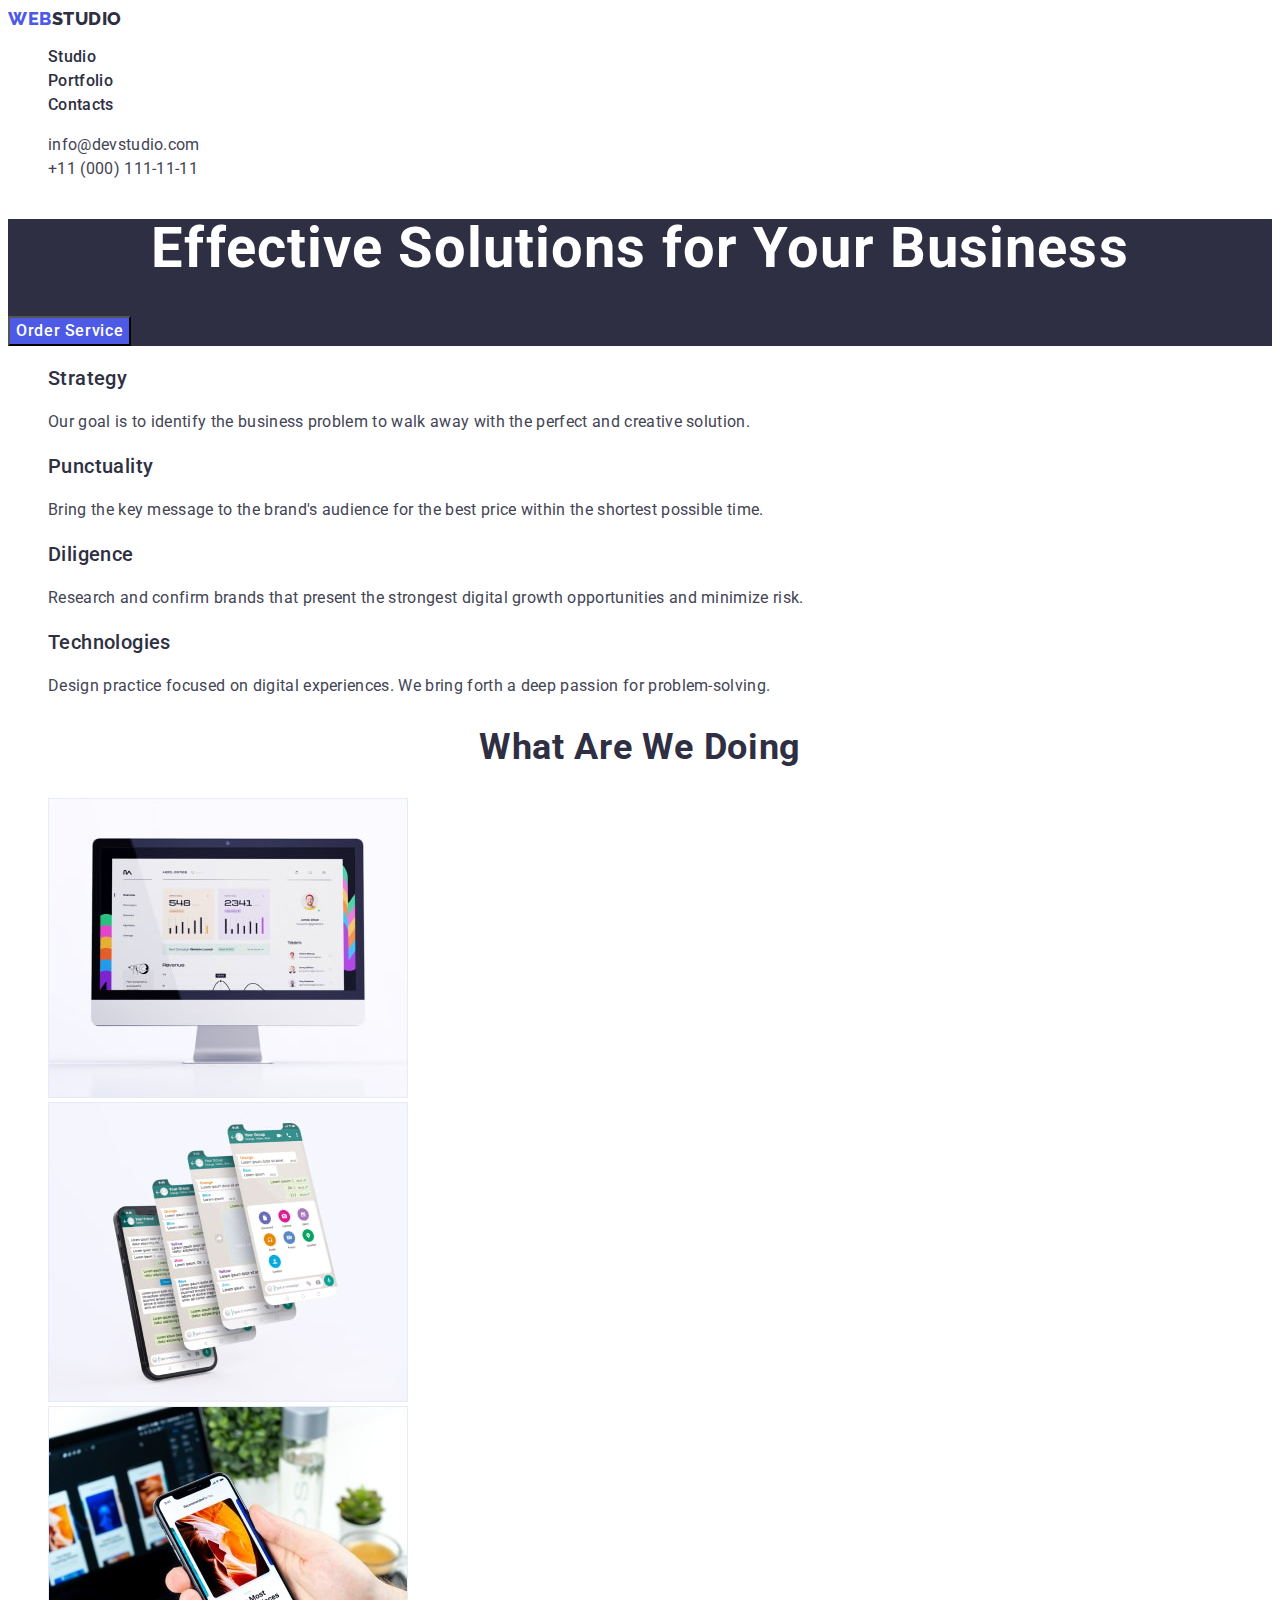
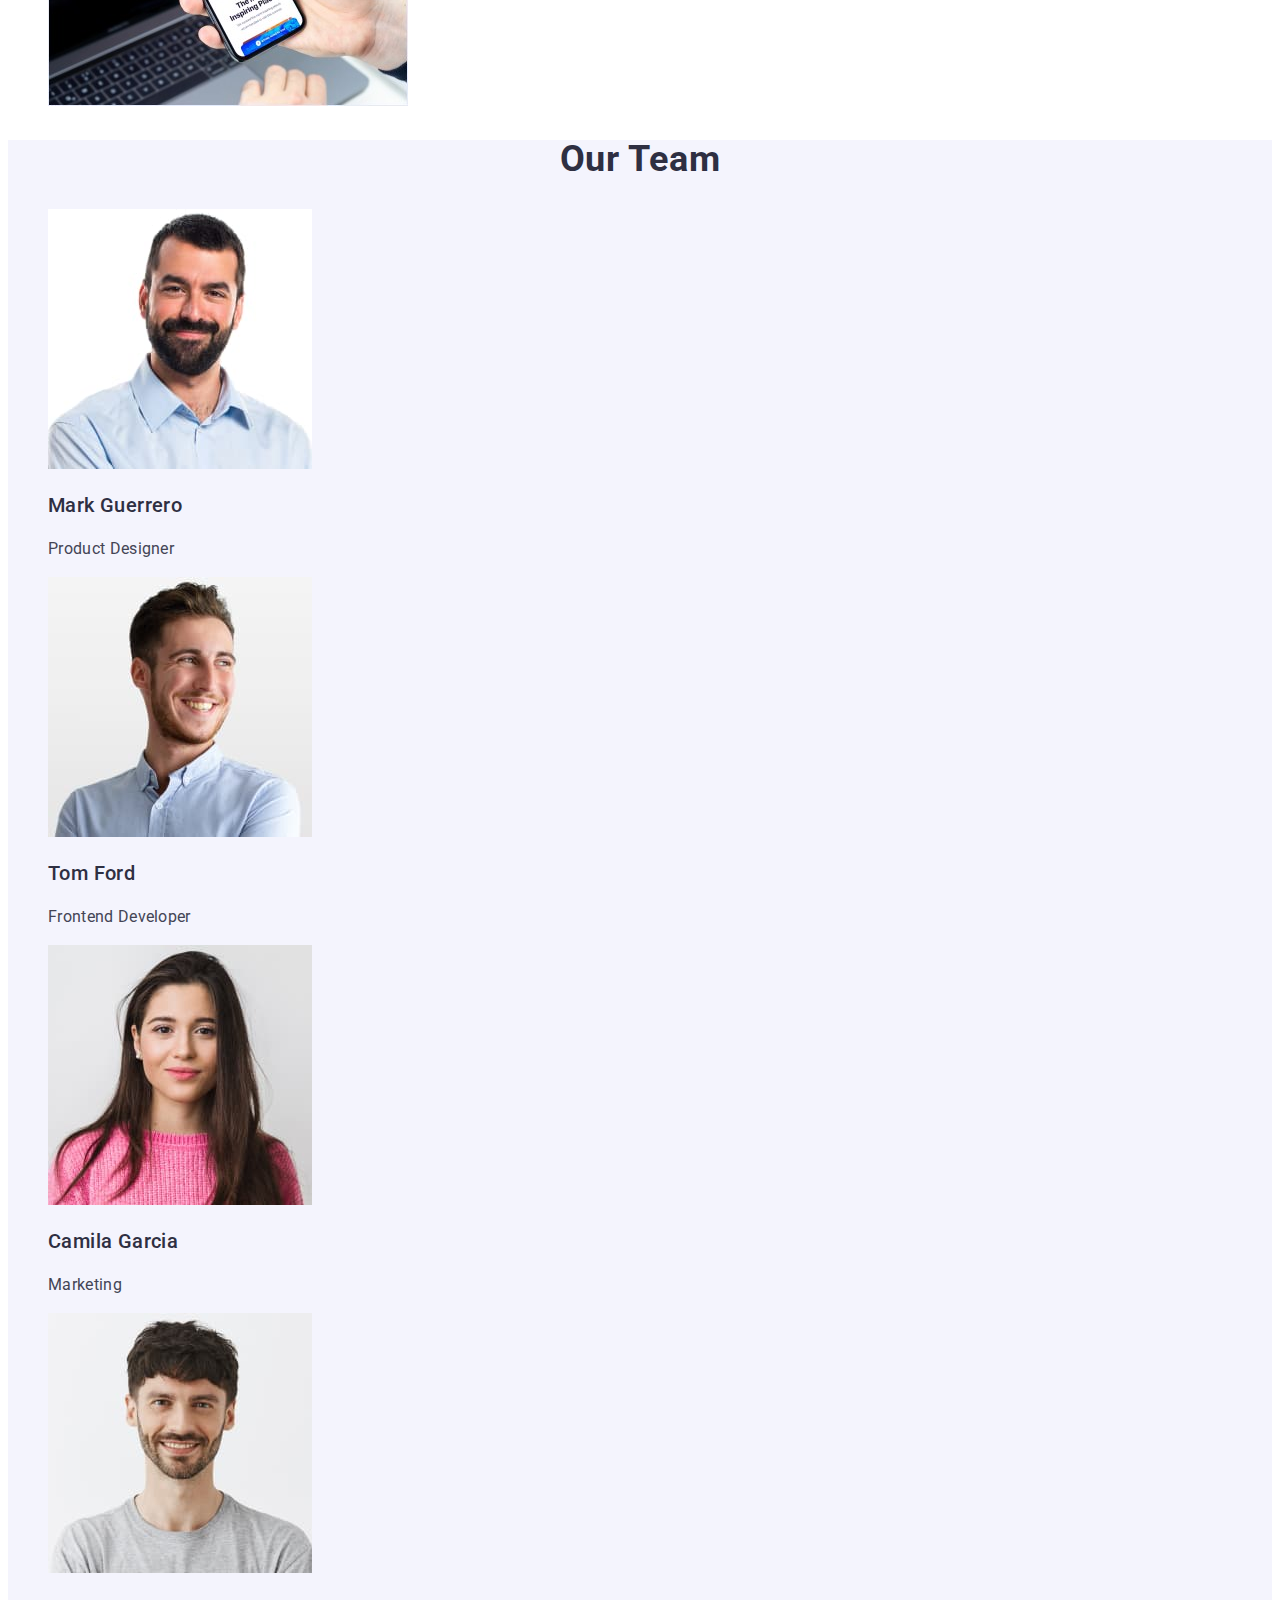
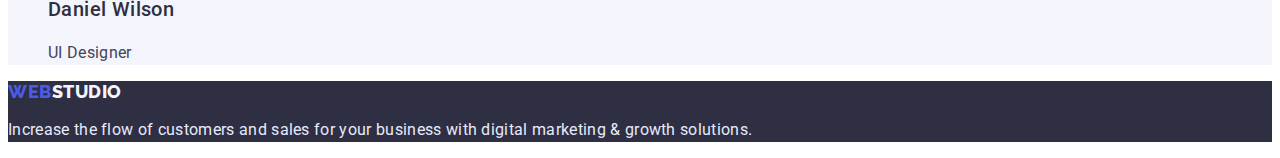
==== index.html @ 5715802c "start" ====
<!DOCTYPE html>
<html lang="en">

<head>
    <meta charset="UTF-8">
    <meta http-equiv="X-UA-Compatible" content="IE=edge">
    <meta name="viewport" content="width=device-width, initial-scale=1.0">
    <title>WebStudio</title>
    <link rel="preconnect" href="https://fonts.googleapis.com">
    <link rel="preconnect" href="https://fonts.gstatic.com" crossorigin>
    <link
        href="https://fonts.googleapis.com/css2?family=Raleway:wght@800&family=Roboto:wght@400;500;700;900&display=swap"
        rel="stylesheet">
    <link rel="stylesheet" href="./css/styles.css">
</head>

<body>
    <header>
        <nav>
            <a class="logo link" href="">Web<span class="header-logo">Studio</span></a>
            <ul class="list">
                <li><a class="menu-link link" href="./index.html">Studio</a></li>
                <li><a class="menu-link link" href="./portfolio.html">Portfolio</a></li>
                <li><a class="menu-link link" href="">Contacts</a></li>
            </ul>
        </nav>
        <address class="contacts">
            <ul class="list">
                <li>
                    <a class="contacts-menu link" href="mailto:info@devstudio.com">info@devstudio.com</a>
                </li>
                <li>
                    <a class="contacts-menu link" href="tel:+110001111111">+11 (000) 111-11-11</a>
                </li>
            </ul>
        </address>
    </header>
        <main>
            <!-- hero -->
        <section class="hero-section">
            <h1 class="main-title">Effective Solutions
            for Your Business</h1>
            <button class="modal-btn" type="button">Order Service</button>
        </section>
        <!-- section1 -->
         <section>
            <h2 class="section-title" hidden>our-advantages</h2> 
            <ul class="list">
                <li>
                    <h3 class="feature-title">Strategy</h3>
                    <p class="feature">Our goal is to identify the business
                    problem to walk away with the perfect and creative solution.</p>
                </li>
                <li>
                    <h3 class="feature-title">Punctuality</h3>
                    <p class="feature">Bring the key message to the brand's audience for the best price within the shortest possible time.</p>
                </li>
                <li>
                    <h3 class="feature-title">Diligence</h3>
                    <p class="feature">Research and confirm brands that present the strongest digital growth opportunities and minimize risk.</p>
                </li>
                <li>
                    <h3 class="feature-title">Technologies</h3>
                    <p class="feature">Design practice focused on digital experiences. We bring forth a deep passion for problem-solving.</p>
                </li>
                
            </ul>
         </section>
        <!-- section2 -->
        <section>
            <h2 class="rectangle-title">What are we doing</h2>
            <ul class="list">
                <li>
                <img src="./images/monitor.jpg" alt="monitor"
                 width="360"
                 height="300"/>
                </li>
                <li>
                    <img src="./images/mobil.jpg" alt="mobil" width="360"
                    height="300"/>
                </li>
                <li>
                    <img src="./images/monitor-mobil.jpg" alt="monitor-mobil" 
                    width="360"
                    height="300"/>
                </li>
            </ul>
            </section>
        <!-- section3 -->
        <section class="section-team">
            <h2 class="team-title">Our Team</h2>
            <ul class="list">
                <li>
                    <img src="./images/team-card1.jpg" alt="team-card1" width="264" height="260" />
                    <h3 class="card-title">Mark Guerrero</h3>
                    <p class="team-text">Product Designer</p>
                </li>
                <li>
                    <img src="./images/team-card2.jpg" alt="team-card2" width="264" height="260" />
                    <h3 class="card-title">Tom Ford</h3>
                    <p class="team-text">Frontend Developer</p>
                </li>
                <li>
                    <img src="./images/team-card3.jpg" alt="team-card3" width="264" height="260" />
                    <h3 class="card-title">Camila Garcia</h3>
                    <p class="team-text">Marketing</p>
                </li>
                <li>
                    <img src="./images/team-card4.jpg" alt="team-card4" width="264" height="260" />
                    <h3 class="card-title">Daniel Wilson</h3>
                    <p class="team-text">UI Designer</p>
                </li>
            </ul>
        </section>
        </main>
        <!-- footer -->
        <footer class="footer-color">
            <a class="logo link" href="./index.html">Web<span class="footter-logo">Studio</span></a>
            <p class="fotter-text">
                Increase the flow of customers and sales for your business with digital marketing & growth solutions.
            </p>
        </footer>
    
</body>
</html>
---- css/styles.css ----
:root {
    --accent-color: #404bbf;
    --primary-text-color: #434455;
    --secondary-color: #2E2F42;
    --logo-color: #4D5AE5;
    --main-titel-color:#ffffff;
    --fotter-text-color:#E7E9FC;
    --footter-logo-color:#F4F4FD;
 }   

.list {
list-style: none;
}
.link {
    text-decoration: none;
}


/*==============header============= */

.logo {
    font-family: "Raleway", sans-serif;
    font-weight: 800;
    font-size: 18px;
    line-height: 1.5;
    line-height: 1.17;
    letter-spacing: 0.03em;
    text-transform: uppercase;
    color: var(--logo-color)
}
.header-logo {
    color:var(--secondary-color);
}
.menu-link {
    font-weight: 500;
    font-size: 16px;
    line-height: 1.5;
    letter-spacing: 0.02em;
    color: var(--secondary-color);
}
.menu-link:hover,
.menu-link:focus {
    color: var(--accent-color);
}

.contacts {
        font-style:normal;
        }
.contacts-menu {
    font-style: normal;
    font-size: 16px;
    line-height: 1.5;
    letter-spacing: 0.02em;
    color: var(--primary-text-color);
}
.contacts-menu:hover,
.contacts-menu:focus {
    color: var(--accent-color);
}

/*=============== body============ */
body {
       font-family: "Roboto", sans-serif;
        color: var(--primary-text-color);
}
.hero-section {
    background-color: var(--secondary-color);
}
.section-team {
    background-color: var(--footter-logo-color);
}
.modal-btn {
        font-family: inherit;
        font-weight: 500;
        font-size: 16px;
        line-height: 1.5;
        letter-spacing: 0.04em;
        cursor: pointer;
        background-color: var(--logo-color);
        color:var(--main-titel-color);
}
.modal-btn:hover,
.modal-btn:focus {
background-color: var(--accent-color); 
}
.filter-btn-activ {
        font-family: inherit;
        font-weight:500;
        font-size: 16px;
        line-height: 1.5;
        letter-spacing: 0.04em;
        cursor: pointer;
        color: var(--logo-color);
}
.filter-btn-activ:hover,
.filter-btn-activ:hover{
    color: var(--main-titel-color);
    background-color: var(--accent-color);
}
.main-title {
        font-weight: 700;
        font-size: 56px;
        line-height: 1.07;
        text-align: center;
        letter-spacing: 0.02em;
        color:var(--main-titel-color);
}
.section-title {
        font-weight: 700;
        font-size: 36px;
        line-height: 1.11;
        text-align: center;
        letter-spacing: 0.02em;
        color:var(--secondary-color);
}
.rectangle-title, 
.team-title
 {
    font-weight: 700;
    font-size: 36px;
    line-height: 1.11;
    letter-spacing: 0.02em;
    text-align: center;
    text-transform: capitalize;
    color: var(--secondary-color);
}
.feature-title {
        font-weight: 500;
        font-size: 20px;
        line-height: 1.2;
        text-transform: capitalize;
        letter-spacing: 0.02em;
        color: var(--secondary-color);
}
.feature,
.team-text {
        font-size: 16px;
        line-height: 1.5;
        letter-spacing: 0.02em;
        color: var(--primary-text-color);
}
.card-title {
        font-weight: 500;
        font-size: 20px;
        line-height: 1.2;
        letter-spacing: 0.02em;
        color:var(--secondary-color);
}
.card-text {
        font-size: 16px;
        line-height: 1.5;
        letter-spacing: 0.02em;
        color: var(--primary-text-color);
}

/*================= body ==============*/
/* =======footer===== */
.footer-color {
    background-color:var(--secondary-color);
}
.fotter-text {
    font-size: 16px;
    line-height: 1.5;
    letter-spacing: 0.02em;
    color:var(--fotter-text-color);
}
.footter-logo {
    color: var(--footter-logo-color);
}
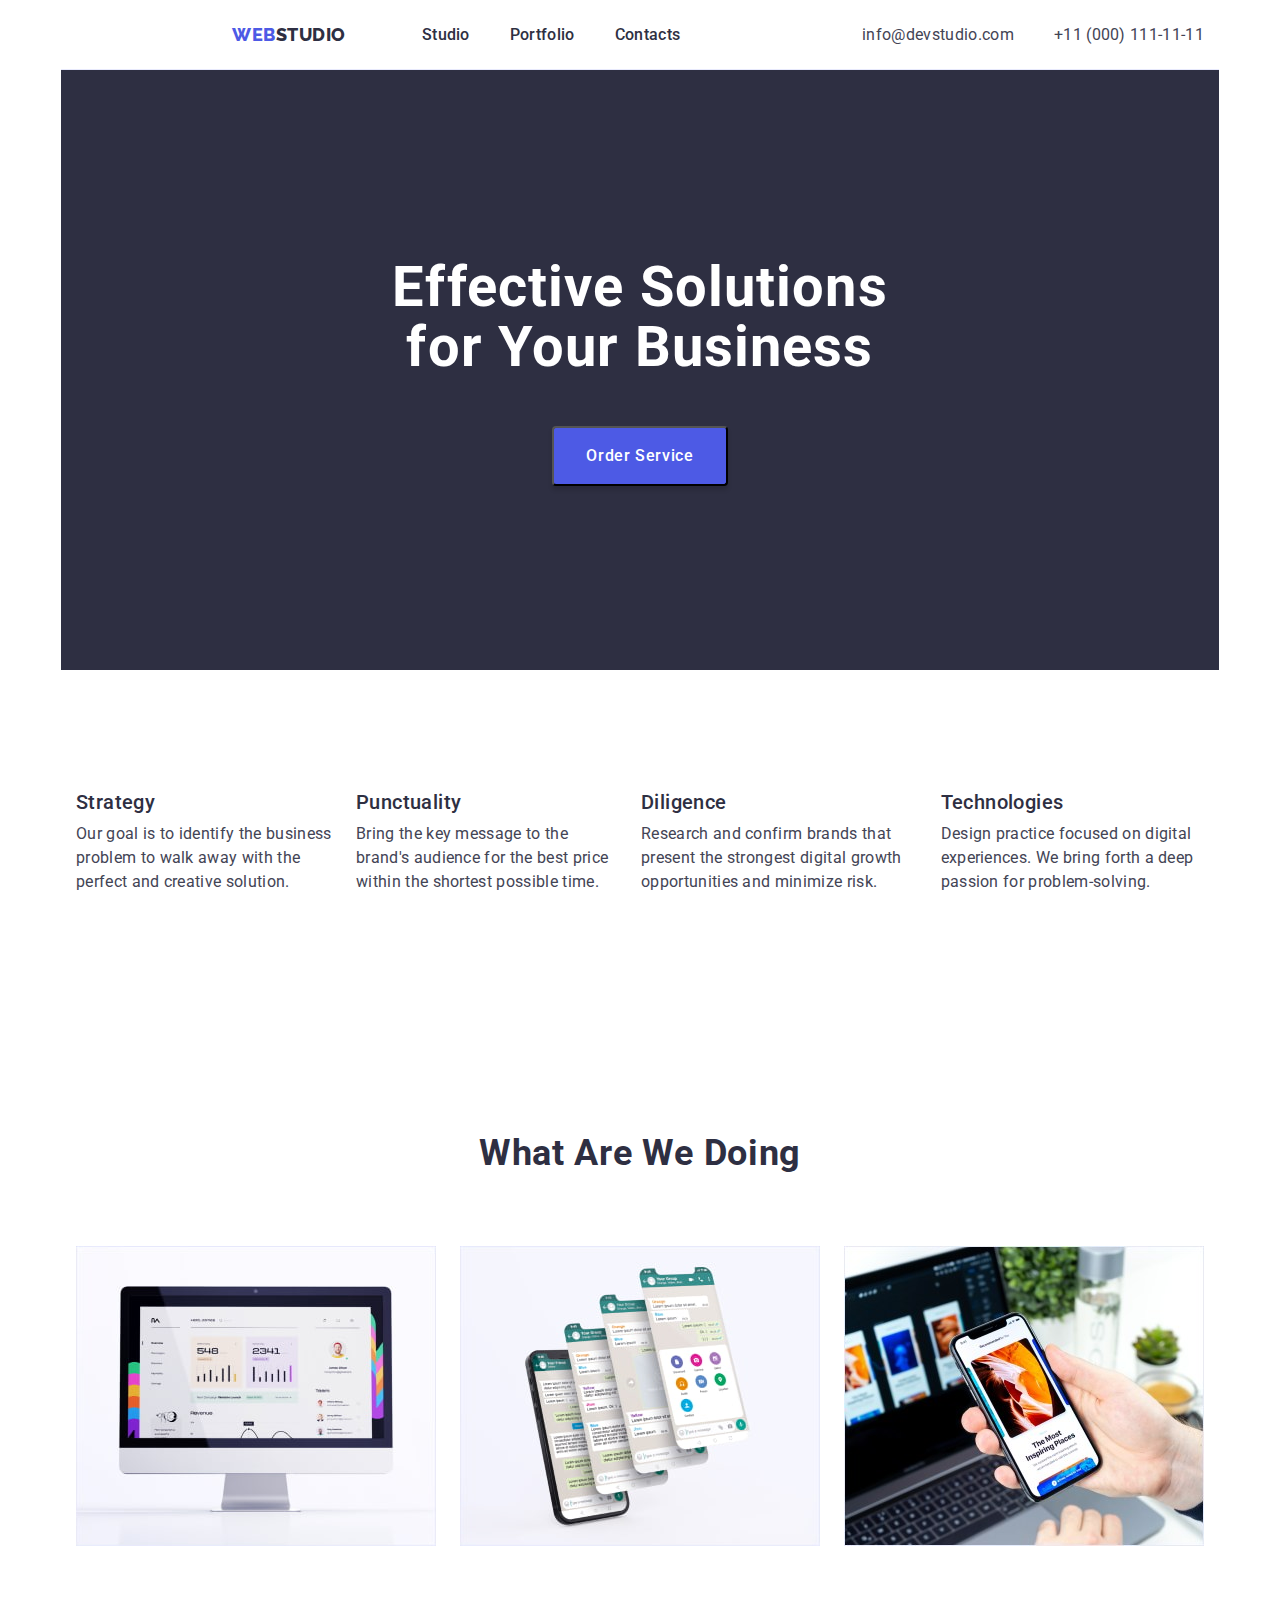
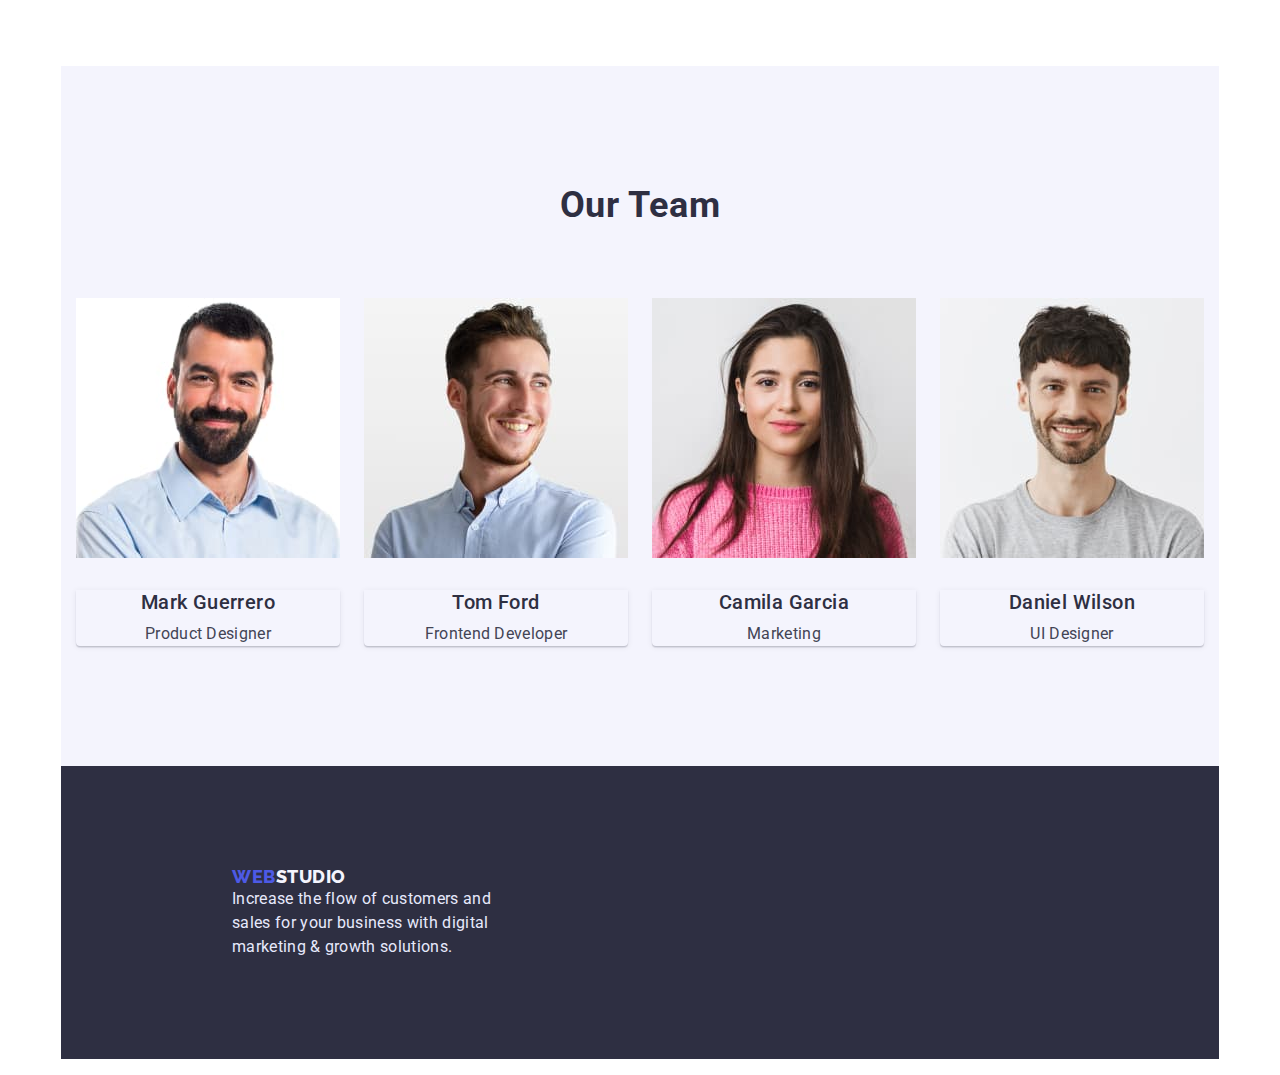
==== commit 2d05d093: "fin" ====
--- a/index.html
+++ b/index.html
@@ -11,114 +11,133 @@
     <link
         href="https://fonts.googleapis.com/css2?family=Raleway:wght@800&family=Roboto:wght@400;500;700;900&display=swap"
         rel="stylesheet">
+    <link rel="stylesheet" href="https://cdnjs.cloudflare.com/ajax/libs/modern-normalize/1.1.0/modern-normalize.min.css">
     <link rel="stylesheet" href="./css/styles.css">
 </head>
 
 <body>
     <header>
-        <nav>
-            <a class="logo link" href="">Web<span class="header-logo">Studio</span></a>
-            <ul class="list">
-                <li><a class="menu-link link" href="./index.html">Studio</a></li>
-                <li><a class="menu-link link" href="./portfolio.html">Portfolio</a></li>
-                <li><a class="menu-link link" href="">Contacts</a></li>
-            </ul>
-        </nav>
-        <address class="contacts">
-            <ul class="list">
-                <li>
-                    <a class="contacts-menu link" href="mailto:info@devstudio.com">info@devstudio.com</a>
-                </li>
-                <li>
-                    <a class="contacts-menu link" href="tel:+110001111111">+11 (000) 111-11-11</a>
-                </li>
-            </ul>
-        </address>
+        <div class="container header-container">
+            <nav class="page-nav">
+                <a class="logo link" href="">Web<span class="header-logo">Studio</span></a>
+                <ul class="list menu">
+                    <li class="menu-nav"><a class="menu-link link " href="./index.html">Studio</a></li>
+                    <li class="menu-nav"><a class="menu-link link " href="./portfolio.html">Portfolio</a></li>
+                    <li class="menu-nav"><a class="menu-link link " href="">Contacts</a></li>
+                </ul>
+            </nav>
+            <address class="contacts">
+                <ul class="list menu-item">
+                    <li class="e-mail">
+                        <a class="contacts-menu link" href="mailto:info@devstudio.com">info@devstudio.com</a>
+                    </li>
+                    <li>
+                        <a class="contacts-menu link" href="tel:+110001111111">+11 (000) 111-11-11</a>
+                    </li>
+                </ul>
+            </address>
+        </div>
+       
     </header>
         <main>
             <!-- hero -->
-        <section class="hero-section">
-            <h1 class="main-title">Effective Solutions
-            for Your Business</h1>
-            <button class="modal-btn" type="button">Order Service</button>
+        <section class="hero-section container">
+                <h1 class="main-title">Effective Solutions
+                    for Your Business</h1>
+                 <button class="modal-btn" type="button">Order Service</button>
         </section>
         <!-- section1 -->
-         <section>
-            <h2 class="section-title" hidden>our-advantages</h2> 
-            <ul class="list">
-                <li>
-                    <h3 class="feature-title">Strategy</h3>
-                    <p class="feature">Our goal is to identify the business
-                    problem to walk away with the perfect and creative solution.</p>
-                </li>
-                <li>
-                    <h3 class="feature-title">Punctuality</h3>
-                    <p class="feature">Bring the key message to the brand's audience for the best price within the shortest possible time.</p>
-                </li>
-                <li>
-                    <h3 class="feature-title">Diligence</h3>
-                    <p class="feature">Research and confirm brands that present the strongest digital growth opportunities and minimize risk.</p>
-                </li>
-                <li>
-                    <h3 class="feature-title">Technologies</h3>
-                    <p class="feature">Design practice focused on digital experiences. We bring forth a deep passion for problem-solving.</p>
-                </li>
-                
-            </ul>
+         <section class="section container">
+            <div>
+                            <h2 class="section-title" hidden>our-advantages</h2>
+                            <ul class="list feature-page">
+                                <li>
+                                    <h3 class="feature-title">Strategy</h3>
+                                    <p class="feature">Our goal is to identify the business
+                                        problem to walk away with the perfect and creative solution.</p>
+                                </li>
+                                <li>
+                                    <h3 class="feature-title">Punctuality</h3>
+                                    <p class="feature">Bring the key message to the brand's audience for the best price within the shortest possible
+                                        time.</p>
+                                </li>
+                                <li>
+                                    <h3 class="feature-title">Diligence</h3>
+                                    <p class="feature">Research and confirm brands that present the strongest digital growth opportunities and
+                                        minimize risk.</p>
+                                </li>
+                                <li>
+                                    <h3 class="feature-title">Technologies</h3>
+                                    <p class="feature">Design practice focused on digital experiences. We bring forth a deep passion for
+                                        problem-solving.</p>
+                                </li>
+                            
+                            </ul>
+            </div>
          </section>
         <!-- section2 -->
-        <section>
-            <h2 class="rectangle-title">What are we doing</h2>
-            <ul class="list">
-                <li>
-                <img src="./images/monitor.jpg" alt="monitor"
-                 width="360"
-                 height="300"/>
-                </li>
-                <li>
-                    <img src="./images/mobil.jpg" alt="mobil" width="360"
-                    height="300"/>
-                </li>
-                <li>
-                    <img src="./images/monitor-mobil.jpg" alt="monitor-mobil" 
-                    width="360"
-                    height="300"/>
-                </li>
-            </ul>
+        <section class="section section-rectangle container">
+            <div>
+                            <h2 class="rectangle-title">What are we doing</h2>
+                            <ul class="list rectangle-page">
+                                <li>
+                                    <img src="./images/monitor.jpg" alt="monitor" width="360" height="300" />
+                                </li>
+                                <li>
+                                    <img src="./images/mobil.jpg" alt="mobil" width="360" height="300" />
+                                </li>
+                                <li>
+                                    <img src="./images/monitor-mobil.jpg" alt="monitor-mobil" width="360" height="300" />
+                                </li>
+                            </ul>
+            </div>
             </section>
         <!-- section3 -->
-        <section class="section-team">
-            <h2 class="team-title">Our Team</h2>
-            <ul class="list">
-                <li>
-                    <img src="./images/team-card1.jpg" alt="team-card1" width="264" height="260" />
-                    <h3 class="card-title">Mark Guerrero</h3>
-                    <p class="team-text">Product Designer</p>
-                </li>
-                <li>
-                    <img src="./images/team-card2.jpg" alt="team-card2" width="264" height="260" />
-                    <h3 class="card-title">Tom Ford</h3>
-                    <p class="team-text">Frontend Developer</p>
-                </li>
-                <li>
-                    <img src="./images/team-card3.jpg" alt="team-card3" width="264" height="260" />
-                    <h3 class="card-title">Camila Garcia</h3>
-                    <p class="team-text">Marketing</p>
-                </li>
-                <li>
-                    <img src="./images/team-card4.jpg" alt="team-card4" width="264" height="260" />
-                    <h3 class="card-title">Daniel Wilson</h3>
-                    <p class="team-text">UI Designer</p>
-                </li>
-            </ul>
+        <section class="section section-team container">
+            <div>
+                        <h2 class="team-title">Our Team</h2>
+                        <ul class="list team-page">
+                            <li>
+                                <img src="./images/team-card1.jpg" alt="team-card1" width="264" height="260" />
+                                <div class="card-border">
+                                    <h3 class="card-title">Mark Guerrero</h3>
+                                    <p class="team-text">Product Designer</p>
+                                </div> 
+                            </li>
+                            <li>
+                                <img src="./images/team-card2.jpg" alt="team-card2" width="264" height="260" />
+                                <div class="card-border">
+                                    <h3 class="card-title">Tom Ford</h3>
+                                    <p class="team-text">Frontend Developer</p>
+                                </div> 
+                            </li>
+                            <li>
+                                <img src="./images/team-card3.jpg" alt="team-card3" width="264" height="260" />
+                                <div class="card-border">
+                                    <h3 class="card-title">Camila Garcia</h3>
+                                    <p class="team-text">Marketing</p>
+                                </div> 
+                            </li>
+                            <li>
+                                <img src="./images/team-card4.jpg" alt="team-card4" width="264" height="260" />
+                                <div class="card-border">
+                                    <h3 class="card-title">Daniel Wilson</h3>
+                                    <p class="team-text">UI Designer</p>
+                                </div> 
+                            </li>
+                        </ul>
+            </div>
         </section>
         </main>
         <!-- footer -->
-        <footer class="footer-color">
-            <a class="logo link" href="./index.html">Web<span class="footter-logo">Studio</span></a>
-            <p class="fotter-text">
-                Increase the flow of customers and sales for your business with digital marketing & growth solutions.
-            </p>
+        <footer class="footer-color container">
+            <div class="fotter-page">
+                <a class="logo link" href="./index.html">Web<span class="footter-logo">Studio</span></a>
+                <p class="fotter-text">
+                    Increase the flow of customers and sales for your business with digital marketing & growth solutions.
+                </p>
+            </div>
+            
         </footer>
     
 </body>
--- a/css/styles.css
+++ b/css/styles.css
@@ -15,18 +15,59 @@
     text-decoration: none;
 }
 
+ul {
+    margin-top: 0;
+    margin-bottom: 0;
+    padding-left: 0;
+}
+
+h1,h2,h3,h4,p {
+    margin-top: 0;
+    margin-bottom: 0;
+    margin-right: 0;
+}
+img {
+    display: block;
+}
+.container {
+    width: 1158px;
+    margin-left: auto;
+    margin-right: auto;
+    padding-left: 15px;
+    padding-right: 15px;
+    /* border: 1px solid tomato; */
+}
 
 /*==============header============= */
-
+.header-container{
+    display: flex;
+    align-items: center;
+    border-bottom: 1px solid var(--fotter-text-color);
+}
+.page-nav{
+    display: flex;
+    align-items: center;
+}
+.menu{
+    display: flex;
+    align-items: center;
+    
+}
+.menu-nav:not(:last-child){
+    margin-right: 40px;
+}
 .logo {
     font-family: "Raleway", sans-serif;
     font-weight: 800;
     font-size: 18px;
-    line-height: 1.5;
     line-height: 1.17;
     letter-spacing: 0.03em;
     text-transform: uppercase;
-    color: var(--logo-color)
+    color: var(--logo-color);
+    margin-right: 76px;
+    padding-top: 24px;
+    padding-bottom: 24px;
+    padding-left: 156px;
 }
 .header-logo {
     color:var(--secondary-color);
@@ -37,14 +78,21 @@
     line-height: 1.5;
     letter-spacing: 0.02em;
     color: var(--secondary-color);
-}
+    padding-top: 24px;
+    padding-bottom: 24px;
+}
+
 .menu-link:hover,
 .menu-link:focus {
     color: var(--accent-color);
 }
+.menu-nav {
+    margin-right: 40px;
+}
 
 .contacts {
         font-style:normal;
+        margin-left: auto;
         }
 .contacts-menu {
     font-style: normal;
@@ -52,10 +100,23 @@
     line-height: 1.5;
     letter-spacing: 0.02em;
     color: var(--primary-text-color);
+    padding-top: 24px;
+    padding-bottom: 24px;
 }
 .contacts-menu:hover,
 .contacts-menu:focus {
     color: var(--accent-color);
+}
+.menu-item {
+    display: flex;
+    align-items: center;
+}
+.e-mail {
+    margin-right: 40px;
+}
+
+button{
+    cursor: pointer;
 }
 
 /*=============== body============ */
@@ -64,10 +125,17 @@
         color: var(--primary-text-color);
 }
 .hero-section {
+    height: 600px;
     background-color: var(--secondary-color);
-}
+    text-align: center;
+}
+
 .section-team {
     background-color: var(--footter-logo-color);
+    text-align: center;
+}
+.section-rectangle{
+    text-align: center;
 }
 .modal-btn {
         font-family: inherit;
@@ -75,9 +143,13 @@
         font-size: 16px;
         line-height: 1.5;
         letter-spacing: 0.04em;
-        cursor: pointer;
         background-color: var(--logo-color);
         color:var(--main-titel-color);
+        padding-bottom: 188px;
+        padding: 16px 32px;
+        border-radius: 4px;
+        box-shadow: 0px 4px 4px rgba(0, 0, 0, 0.15);
+        
 }
 .modal-btn:hover,
 .modal-btn:focus {
@@ -89,40 +161,60 @@
         font-size: 16px;
         line-height: 1.5;
         letter-spacing: 0.04em;
-        cursor: pointer;
         color: var(--logo-color);
+        border: 1px solid var(--fotter-text-color);
+        border-radius: 4px;
 }
 .filter-btn-activ:hover,
 .filter-btn-activ:hover{
     color: var(--main-titel-color);
     background-color: var(--accent-color);
+    box-shadow: 0px 3px 1px rgba(0, 0, 0, 0.1), 0px 2px 1px rgba(0, 0, 0, 0.08), 0px 2px 2px rgba(0, 0, 0, 0.12);
+}
+.filter-btn{
+    display: flex;
+    margin-bottom: 72px;
+    padding-left: 427px;
+    gap: 24px;
 }
 .main-title {
         font-weight: 700;
         font-size: 56px;
         line-height: 1.07;
-        text-align: center;
         letter-spacing: 0.02em;
         color:var(--main-titel-color);
+        width: 496px;
+        margin-right: auto;
+        margin-left: auto;
+        padding-top: 188px;
+        padding-bottom: 48px;
+        
 }
 .section-title {
         font-weight: 700;
         font-size: 36px;
         line-height: 1.11;
-        text-align: center;
         letter-spacing: 0.02em;
         color:var(--secondary-color);
 }
-.rectangle-title, 
+.rectangle-title,
 .team-title
  {
     font-weight: 700;
     font-size: 36px;
     line-height: 1.11;
     letter-spacing: 0.02em;
-    text-align: center;
     text-transform: capitalize;
     color: var(--secondary-color);
+    margin-bottom: 72px;
+}
+.section {
+    padding-top: 120px;
+    padding-bottom: 120px;
+}
+.feature-page {
+    display: flex;
+    gap: 24px;
 }
 .feature-title {
         font-weight: 500;
@@ -131,6 +223,7 @@
         text-transform: capitalize;
         letter-spacing: 0.02em;
         color: var(--secondary-color);
+        margin-bottom: 8px;
 }
 .feature,
 .team-text {
@@ -139,18 +232,53 @@
         letter-spacing: 0.02em;
         color: var(--primary-text-color);
 }
+.rectangle-page {
+    display: flex;
+    gap: 24px;
+   
+}
+.team-page {
+    display: flex;
+    gap: 24px;
+  
+}
+.projects-card {
+    display: flex;
+    flex-wrap: wrap;
+    gap: 48px 24px;
+}
+.projects-card-item {
+    border: 1px solid var(--fotter-text-color);
+    width: calc((100% - 48px) / 3);
+}
+
 .card-title {
         font-weight: 500;
         font-size: 20px;
         line-height: 1.2;
         letter-spacing: 0.02em;
         color:var(--secondary-color);
+        margin-bottom: 8px;
+       
+}
+
+.card-data {
+    margin-top: 32px;
+
 }
 .card-text {
         font-size: 16px;
         line-height: 1.5;
         letter-spacing: 0.02em;
         color: var(--primary-text-color);
+        
+}
+.card-border{
+    margin-top: 32px;
+    padding-left: 16px;
+    padding-right: 16px;
+    box-shadow: 0px 1px 6px rgba(46, 47, 66, 0.08), 0px 1px 1px rgba(46, 47, 66, 0.16), 0px 2px 1px rgba(46, 47, 66, 0.08);
+    border-radius: 0px 0px 4px 4px;
 }
 
 /*================= body ==============*/
@@ -158,12 +286,19 @@
 .footer-color {
     background-color:var(--secondary-color);
 }
+.footter-logo {
+    color: var(--footter-logo-color);
+}
+.fotter-page {
+    padding-top: 100px;
+    margin-bottom: 16px; 
+}
 .fotter-text {
     font-size: 16px;
     line-height: 1.5;
     letter-spacing: 0.02em;
-    color:var(--fotter-text-color);
-}
-.footter-logo {
-    color: var(--footter-logo-color);
+    color: var(--fotter-text-color);
+    width: 420px;
+    padding-left: 156px;
+    padding-bottom: 100px;
 }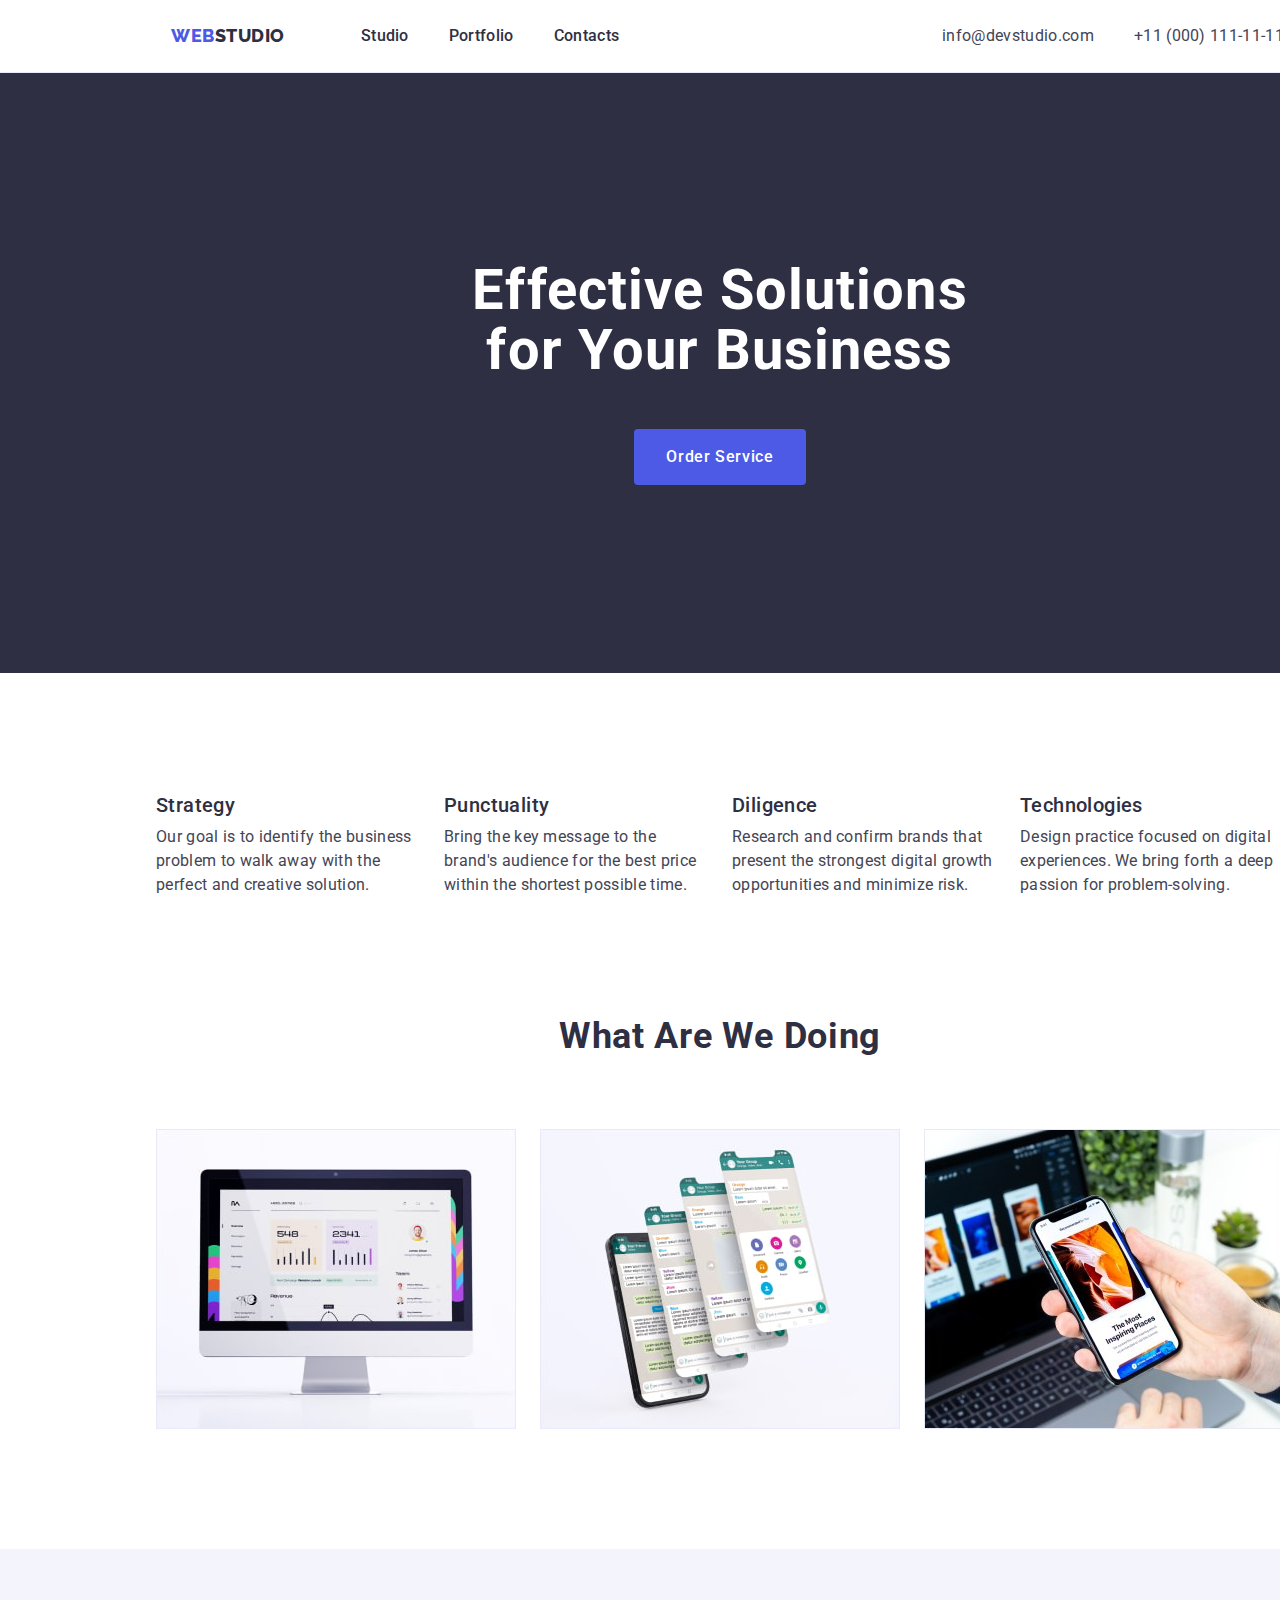
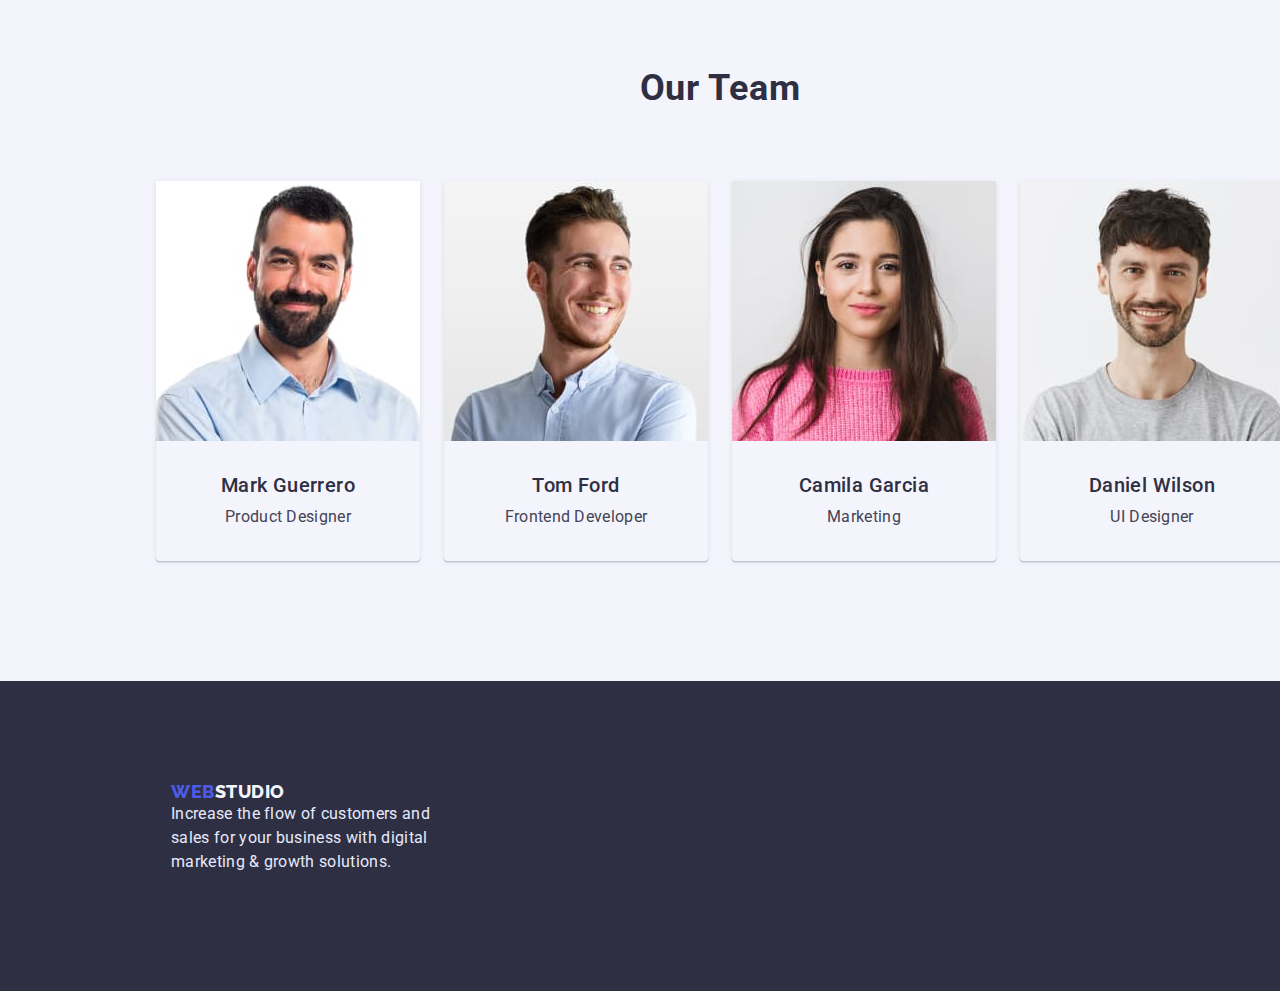
==== commit 5e190033: "final" ====
--- a/index.html
+++ b/index.html
@@ -17,56 +17,61 @@
 
 <body>
     <header>
-        <div class="container header-container">
-            <nav class="page-nav">
-                <a class="logo link" href="">Web<span class="header-logo">Studio</span></a>
-                <ul class="list menu">
-                    <li class="menu-nav"><a class="menu-link link " href="./index.html">Studio</a></li>
-                    <li class="menu-nav"><a class="menu-link link " href="./portfolio.html">Portfolio</a></li>
-                    <li class="menu-nav"><a class="menu-link link " href="">Contacts</a></li>
-                </ul>
-            </nav>
-            <address class="contacts">
-                <ul class="list menu-item">
-                    <li class="e-mail">
-                        <a class="contacts-menu link" href="mailto:info@devstudio.com">info@devstudio.com</a>
-                    </li>
-                    <li>
-                        <a class="contacts-menu link" href="tel:+110001111111">+11 (000) 111-11-11</a>
-                    </li>
-                </ul>
-            </address>
+        <div class="header-page">
+            <div class="container header-container">
+                <nav class="page-nav">
+                    <a class="logo link" href="">Web<span class="header-logo">Studio</span></a>
+                    <ul class="list menu">
+                        <li class="menu-nav"><a class="menu-link link " href="./index.html">Studio</a></li>
+                        <li class="menu-nav"><a class="menu-link link " href="./portfolio.html">Portfolio</a></li>
+                        <li class="menu-nav"><a class="menu-link link " href="">Contacts</a></li>
+                    </ul>
+                </nav>
+                <address class="contacts">
+                    <ul class="list menu-item">
+                        <li class="e-mail">
+                            <a class="contacts-menu link" href="mailto:info@devstudio.com">info@devstudio.com</a>
+                        </li>
+                        <li>
+                            <a class="contacts-menu link" href="tel:+110001111111">+11 (000) 111-11-11</a>
+                        </li>
+                    </ul>
+                </address>
+            </div>
         </div>
-       
+        
     </header>
         <main>
             <!-- hero -->
-        <section class="hero-section container">
-                <h1 class="main-title">Effective Solutions
-                    for Your Business</h1>
-                 <button class="modal-btn" type="button">Order Service</button>
+        <section class="hero-section">
+                <div class="container">
+                        <h1 class="main-title">Effective Solutions
+                            for Your Business</h1>
+                        <button class="modal-btn" type="button">Order Service</button>
+                </div>
+              
         </section>
         <!-- section1 -->
-         <section class="section container">
-            <div>
-                            <h2 class="section-title" hidden>our-advantages</h2>
+         <section class="section">
+            <div class="container">
+                            <h2 class="visually-hidden">our-advantages</h2>
                             <ul class="list feature-page">
-                                <li>
+                                <li class="feature-page-item">
                                     <h3 class="feature-title">Strategy</h3>
                                     <p class="feature">Our goal is to identify the business
                                         problem to walk away with the perfect and creative solution.</p>
                                 </li>
-                                <li>
+                                <li class="feature-page-item">
                                     <h3 class="feature-title">Punctuality</h3>
                                     <p class="feature">Bring the key message to the brand's audience for the best price within the shortest possible
                                         time.</p>
                                 </li>
-                                <li>
+                                <li class="feature-page-item">
                                     <h3 class="feature-title">Diligence</h3>
                                     <p class="feature">Research and confirm brands that present the strongest digital growth opportunities and
                                         minimize risk.</p>
                                 </li>
-                                <li>
+                                <li class="feature-page-item">
                                     <h3 class="feature-title">Technologies</h3>
                                     <p class="feature">Design practice focused on digital experiences. We bring forth a deep passion for
                                         problem-solving.</p>
@@ -76,49 +81,49 @@
             </div>
          </section>
         <!-- section2 -->
-        <section class="section section-rectangle container">
-            <div>
+        <section class="section-rectangle">
+            <div class="container">
                             <h2 class="rectangle-title">What are we doing</h2>
                             <ul class="list rectangle-page">
-                                <li>
+                                <li class="rectangle-page-item">
                                     <img src="./images/monitor.jpg" alt="monitor" width="360" height="300" />
                                 </li>
-                                <li>
+                                <li class="rectangle-page-item">
                                     <img src="./images/mobil.jpg" alt="mobil" width="360" height="300" />
                                 </li>
-                                <li>
+                                <li class="rectangle-page-item">
                                     <img src="./images/monitor-mobil.jpg" alt="monitor-mobil" width="360" height="300" />
                                 </li>
                             </ul>
             </div>
             </section>
         <!-- section3 -->
-        <section class="section section-team container">
-            <div>
+        <section class="section section-team">
+            <div class="container">
                         <h2 class="team-title">Our Team</h2>
                         <ul class="list team-page">
-                            <li>
+                            <li class="team-page-item">
                                 <img src="./images/team-card1.jpg" alt="team-card1" width="264" height="260" />
                                 <div class="card-border">
                                     <h3 class="card-title">Mark Guerrero</h3>
                                     <p class="team-text">Product Designer</p>
                                 </div> 
                             </li>
-                            <li>
+                            <li class="team-page-item">
                                 <img src="./images/team-card2.jpg" alt="team-card2" width="264" height="260" />
                                 <div class="card-border">
                                     <h3 class="card-title">Tom Ford</h3>
                                     <p class="team-text">Frontend Developer</p>
                                 </div> 
                             </li>
-                            <li>
+                            <li class="team-page-item">
                                 <img src="./images/team-card3.jpg" alt="team-card3" width="264" height="260" />
                                 <div class="card-border">
                                     <h3 class="card-title">Camila Garcia</h3>
                                     <p class="team-text">Marketing</p>
                                 </div> 
                             </li>
-                            <li>
+                            <li class="team-page-item">
                                 <img src="./images/team-card4.jpg" alt="team-card4" width="264" height="260" />
                                 <div class="card-border">
                                     <h3 class="card-title">Daniel Wilson</h3>
@@ -130,8 +135,8 @@
         </section>
         </main>
         <!-- footer -->
-        <footer class="footer-color container">
-            <div class="fotter-page">
+        <footer class="footer-color">
+            <div class="container  fotter-page">
                 <a class="logo link" href="./index.html">Web<span class="footter-logo">Studio</span></a>
                 <p class="fotter-text">
                     Increase the flow of customers and sales for your business with digital marketing & growth solutions.
--- a/css/styles.css
+++ b/css/styles.css
@@ -35,27 +35,41 @@
     margin-right: auto;
     padding-left: 15px;
     padding-right: 15px;
+    
     /* border: 1px solid tomato; */
+    /* background-color: tomato; */
 }
 
 /*==============header============= */
-.header-container{
+.header-page {
+    padding-top: 24px;
+    padding-bottom: 24px;
+    border-bottom: 1px solid var(--fotter-text-color);
+
+}
+
+.header-container {
     display: flex;
     align-items: center;
-    border-bottom: 1px solid var(--fotter-text-color);
+   
 }
 .page-nav{
     display: flex;
     align-items: center;
 }
-.menu{
+.menu {
     display: flex;
     align-items: center;
     
 }
-.menu-nav:not(:last-child){
+.menu-nav {
     margin-right: 40px;
 }
+
+.menu-nav:last-child {
+    margin-right: 0;
+}
+
 .logo {
     font-family: "Raleway", sans-serif;
     font-weight: 800;
@@ -65,9 +79,7 @@
     text-transform: uppercase;
     color: var(--logo-color);
     margin-right: 76px;
-    padding-top: 24px;
-    padding-bottom: 24px;
-    padding-left: 156px;
+    padding-left: 15px;
 }
 .header-logo {
     color:var(--secondary-color);
@@ -78,16 +90,11 @@
     line-height: 1.5;
     letter-spacing: 0.02em;
     color: var(--secondary-color);
-    padding-top: 24px;
-    padding-bottom: 24px;
 }
 
 .menu-link:hover,
 .menu-link:focus {
     color: var(--accent-color);
-}
-.menu-nav {
-    margin-right: 40px;
 }
 
 .contacts {
@@ -100,8 +107,6 @@
     line-height: 1.5;
     letter-spacing: 0.02em;
     color: var(--primary-text-color);
-    padding-top: 24px;
-    padding-bottom: 24px;
 }
 .contacts-menu:hover,
 .contacts-menu:focus {
@@ -123,9 +128,12 @@
 body {
        font-family: "Roboto", sans-serif;
         color: var(--primary-text-color);
+        min-width: 1440px;
 }
 .hero-section {
     height: 600px;
+    padding-top: 188px;
+    padding-bottom: 188px;
     background-color: var(--secondary-color);
     text-align: center;
 }
@@ -135,8 +143,19 @@
     text-align: center;
 }
 .section-rectangle{
+    padding-bottom: 120px;
     text-align: center;
 }
+
+.section {
+    padding-top: 120px;
+    padding-bottom: 120px;
+}
+.section-projects {
+    padding-top: 96px;
+    padding-bottom: 120px;
+}
+
 .modal-btn {
         font-family: inherit;
         font-weight: 500;
@@ -145,16 +164,30 @@
         letter-spacing: 0.04em;
         background-color: var(--logo-color);
         color:var(--main-titel-color);
-        padding-bottom: 188px;
         padding: 16px 32px;
+        border: none;
         border-radius: 4px;
-        box-shadow: 0px 4px 4px rgba(0, 0, 0, 0.15);
         
 }
 .modal-btn:hover,
 .modal-btn:focus {
 background-color: var(--accent-color); 
 }
+
+.filter-btn {
+    /* width: 586px; */
+    height: 48px;
+    display: flex;
+    justify-content:center;
+    padding-left: 290px;
+    padding-right: 290px;
+    margin-bottom: 72px;
+    gap: 24px;
+}
+.filter-btn-item {
+    width: calc((100% - 96px) / 5);
+}
+
 .filter-btn-activ {
         font-family: inherit;
         font-weight:500;
@@ -164,6 +197,7 @@
         color: var(--logo-color);
         border: 1px solid var(--fotter-text-color);
         border-radius: 4px;
+
 }
 .filter-btn-activ:hover,
 .filter-btn-activ:hover{
@@ -171,12 +205,9 @@
     background-color: var(--accent-color);
     box-shadow: 0px 3px 1px rgba(0, 0, 0, 0.1), 0px 2px 1px rgba(0, 0, 0, 0.08), 0px 2px 2px rgba(0, 0, 0, 0.12);
 }
-.filter-btn{
-    display: flex;
-    margin-bottom: 72px;
-    padding-left: 427px;
-    gap: 24px;
-}
+
+
+
 .main-title {
         font-weight: 700;
         font-size: 56px;
@@ -186,8 +217,7 @@
         width: 496px;
         margin-right: auto;
         margin-left: auto;
-        padding-top: 188px;
-        padding-bottom: 48px;
+        margin-bottom: 48px;
         
 }
 .section-title {
@@ -208,13 +238,25 @@
     color: var(--secondary-color);
     margin-bottom: 72px;
 }
-.section {
-    padding-top: 120px;
-    padding-bottom: 120px;
-}
+.visually-hidden {
+    position: absolute;
+    width: 1px;
+    height: 1px;
+    margin: -1px;
+    border: 0;
+    padding: 0;
+    white-space: nowrap;
+    clip-path: inset(100%);
+    clip: rect(0 0 0 0);
+    overflow: hidden;
+}
+
 .feature-page {
     display: flex;
     gap: 24px;
+}
+.feature-page-item {
+width: calc((100% - 72px) / 4);
 }
 .feature-title {
         font-weight: 500;
@@ -237,10 +279,27 @@
     gap: 24px;
    
 }
+.rectangle-page-item {
+    width: calc((100% - 48px) / 3);
+}
+
 .team-page {
     display: flex;
     gap: 24px;
   
+}
+.team-page-item {
+    width: calc((100% - 72px) / 4);
+    box-shadow: 0px 1px 6px rgba(46, 47, 66, 0.08), 0px 1px 1px rgba(46, 47, 66, 0.16), 0px 2px 1px rgba(46, 47, 66, 0.08);
+        border-radius: 0px 0px 4px 4px;
+}
+
+.card-border {
+    margin-top: 32px;
+    padding-left: 16px;
+    padding-right: 16px;
+    padding-bottom: 32px;
+   
 }
 .projects-card {
     display: flex;
@@ -250,6 +309,8 @@
 .projects-card-item {
     border: 1px solid var(--fotter-text-color);
     width: calc((100% - 48px) / 3);
+    padding-bottom: 32px;
+    border-style:none solid solid solid;
 }
 
 .card-title {
@@ -261,7 +322,6 @@
         margin-bottom: 8px;
        
 }
-
 .card-data {
     margin-top: 32px;
 
@@ -273,13 +333,7 @@
         color: var(--primary-text-color);
         
 }
-.card-border{
-    margin-top: 32px;
-    padding-left: 16px;
-    padding-right: 16px;
-    box-shadow: 0px 1px 6px rgba(46, 47, 66, 0.08), 0px 1px 1px rgba(46, 47, 66, 0.16), 0px 2px 1px rgba(46, 47, 66, 0.08);
-    border-radius: 0px 0px 4px 4px;
-}
+
 
 /*================= body ==============*/
 /* =======footer===== */
@@ -290,15 +344,16 @@
     color: var(--footter-logo-color);
 }
 .fotter-page {
+    height: 310px;
     padding-top: 100px;
-    margin-bottom: 16px; 
+    padding-bottom: 100px;
 }
 .fotter-text {
     font-size: 16px;
     line-height: 1.5;
     letter-spacing: 0.02em;
     color: var(--fotter-text-color);
-    width: 420px;
-    padding-left: 156px;
-    padding-bottom: 100px;
+    width: 279px;
+    padding-left: 15px;
+    
 }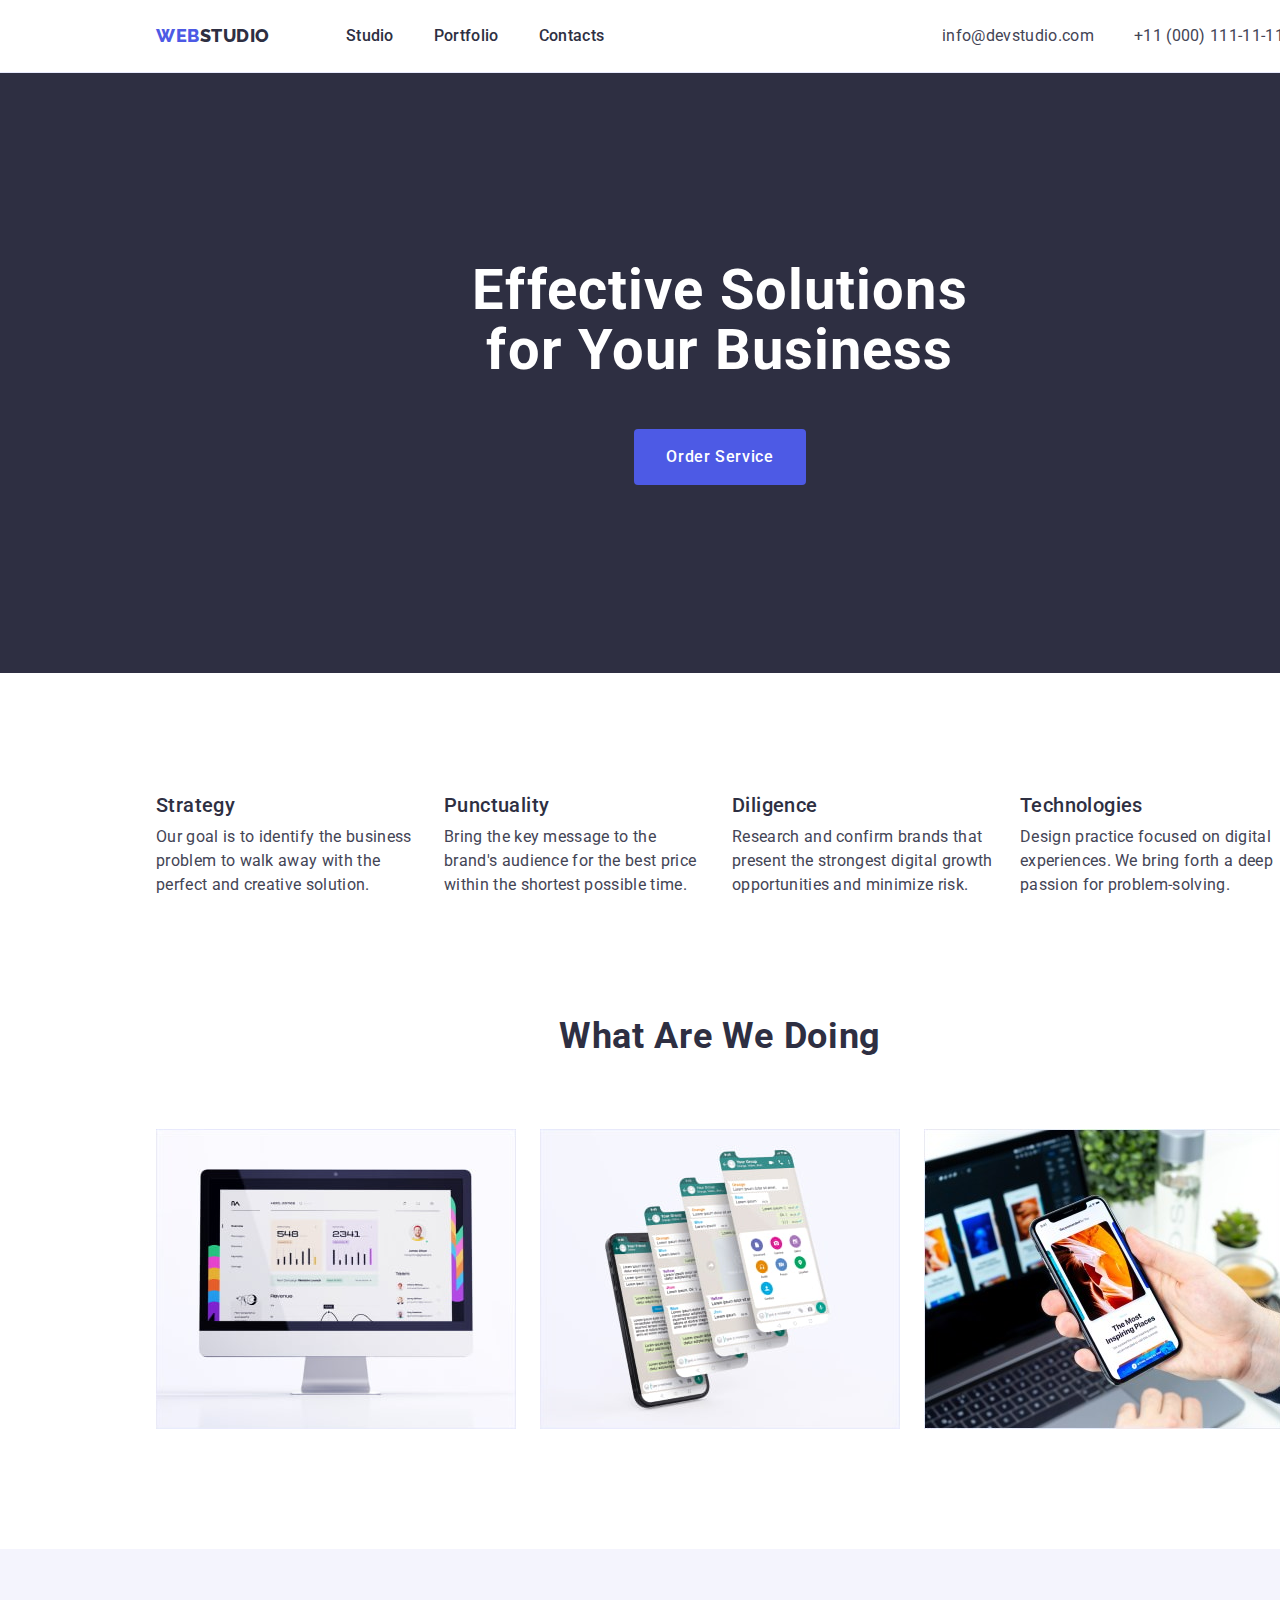
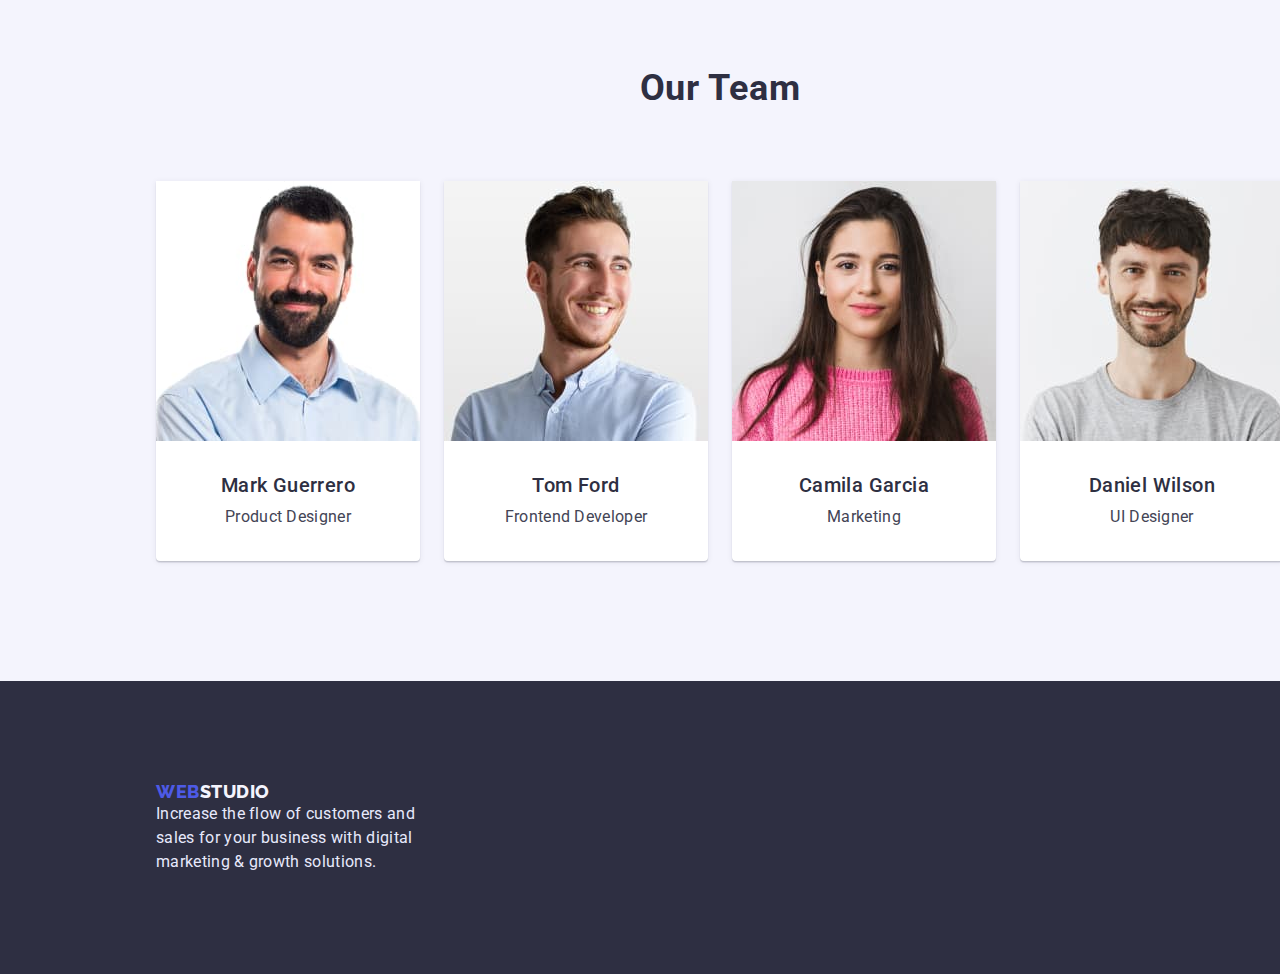
==== commit 24b528d3: "finish" ====
--- a/index.html
+++ b/index.html
@@ -16,123 +16,126 @@
 </head>
 
 <body>
-    <header>
-        <div class="header-page">
-            <div class="container header-container">
-                <nav class="page-nav">
-                    <a class="logo link" href="">Web<span class="header-logo">Studio</span></a>
-                    <ul class="list menu">
-                        <li class="menu-nav"><a class="menu-link link " href="./index.html">Studio</a></li>
-                        <li class="menu-nav"><a class="menu-link link " href="./portfolio.html">Portfolio</a></li>
-                        <li class="menu-nav"><a class="menu-link link " href="">Contacts</a></li>
+    <div class="page">
+        <header>
+            <div class="header-page">
+                <div class="container header-container">
+                    <nav class="page-nav">
+                        <a class="logo link" href="">Web<span class="header-logo">Studio</span></a>
+                        <ul class="list menu">
+                            <li class="menu-nav"><a class="menu-link link " href="./index.html">Studio</a></li>
+                            <li class="menu-nav"><a class="menu-link link " href="./portfolio.html">Portfolio</a></li>
+                            <li class="menu-nav"><a class="menu-link link " href="">Contacts</a></li>
+                        </ul>
+                    </nav>
+                    <address class="contacts">
+                        <ul class="list menu-item">
+                            <li class="e-mail">
+                                <a class="contacts-menu link" href="mailto:info@devstudio.com">info@devstudio.com</a>
+                            </li>
+                            <li>
+                                <a class="contacts-menu link" href="tel:+110001111111">+11 (000) 111-11-11</a>
+                            </li>
+                        </ul>
+                    </address>
+                </div>
+            </div>
+        
+        </header>
+        <main>
+            <!-- hero -->
+            <section class="hero-section">
+                <div class="container">
+                    <h1 class="main-title">Effective Solutions
+                        for Your Business</h1>
+                    <button class="modal-btn" type="button">Order Service</button>
+                </div>
+        
+            </section>
+            <!-- section1 -->
+            <section class="section">
+                <div class="container">
+                    <h2 class="visually-hidden">our-advantages</h2>
+                    <ul class="list feature-page">
+                        <li class="feature-page-item">
+                            <h3 class="feature-title">Strategy</h3>
+                            <p class="feature">Our goal is to identify the business
+                                problem to walk away with the perfect and creative solution.</p>
+                        </li>
+                        <li class="feature-page-item">
+                            <h3 class="feature-title">Punctuality</h3>
+                            <p class="feature">Bring the key message to the brand's audience for the best price within the
+                                shortest possible
+                                time.</p>
+                        </li>
+                        <li class="feature-page-item">
+                            <h3 class="feature-title">Diligence</h3>
+                            <p class="feature">Research and confirm brands that present the strongest digital growth
+                                opportunities and
+                                minimize risk.</p>
+                        </li>
+                        <li class="feature-page-item">
+                            <h3 class="feature-title">Technologies</h3>
+                            <p class="feature">Design practice focused on digital experiences. We bring forth a deep passion for
+                                problem-solving.</p>
+                        </li>
+        
                     </ul>
-                </nav>
-                <address class="contacts">
-                    <ul class="list menu-item">
-                        <li class="e-mail">
-                            <a class="contacts-menu link" href="mailto:info@devstudio.com">info@devstudio.com</a>
+                </div>
+            </section>
+            <!-- section2 -->
+            <section class="section-rectangle">
+                <div class="container">
+                    <h2 class="rectangle-title">What are we doing</h2>
+                    <ul class="list rectangle-page">
+                        <li class="rectangle-page-item">
+                            <img src="./images/monitor.jpg" alt="monitor" width="360" height="300" />
                         </li>
-                        <li>
-                            <a class="contacts-menu link" href="tel:+110001111111">+11 (000) 111-11-11</a>
+                        <li class="rectangle-page-item">
+                            <img src="./images/mobil.jpg" alt="mobil" width="360" height="300" />
+                        </li>
+                        <li class="rectangle-page-item">
+                            <img src="./images/monitor-mobil.jpg" alt="monitor-mobil" width="360" height="300" />
                         </li>
                     </ul>
-                </address>
-            </div>
-        </div>
-        
-    </header>
-        <main>
-            <!-- hero -->
-        <section class="hero-section">
+                </div>
+            </section>
+            <!-- section3 -->
+            <section class="section section-team">
                 <div class="container">
-                        <h1 class="main-title">Effective Solutions
-                            for Your Business</h1>
-                        <button class="modal-btn" type="button">Order Service</button>
+                    <h2 class="team-title">Our Team</h2>
+                    <ul class="list team-page">
+                        <li class="team-page-item">
+                            <img src="./images/team-card1.jpg" alt="team-card1" width="264" height="260" />
+                            <div class="card-border">
+                                <h3 class="card-title">Mark Guerrero</h3>
+                                <p class="team-text">Product Designer</p>
+                            </div>
+                        </li>
+                        <li class="team-page-item">
+                            <img src="./images/team-card2.jpg" alt="team-card2" width="264" height="260" />
+                            <div class="card-border">
+                                <h3 class="card-title">Tom Ford</h3>
+                                <p class="team-text">Frontend Developer</p>
+                            </div>
+                        </li>
+                        <li class="team-page-item">
+                            <img src="./images/team-card3.jpg" alt="team-card3" width="264" height="260" />
+                            <div class="card-border">
+                                <h3 class="card-title">Camila Garcia</h3>
+                                <p class="team-text">Marketing</p>
+                            </div>
+                        </li>
+                        <li class="team-page-item">
+                            <img src="./images/team-card4.jpg" alt="team-card4" width="264" height="260" />
+                            <div class="card-border">
+                                <h3 class="card-title">Daniel Wilson</h3>
+                                <p class="team-text">UI Designer</p>
+                            </div>
+                        </li>
+                    </ul>
                 </div>
-              
-        </section>
-        <!-- section1 -->
-         <section class="section">
-            <div class="container">
-                            <h2 class="visually-hidden">our-advantages</h2>
-                            <ul class="list feature-page">
-                                <li class="feature-page-item">
-                                    <h3 class="feature-title">Strategy</h3>
-                                    <p class="feature">Our goal is to identify the business
-                                        problem to walk away with the perfect and creative solution.</p>
-                                </li>
-                                <li class="feature-page-item">
-                                    <h3 class="feature-title">Punctuality</h3>
-                                    <p class="feature">Bring the key message to the brand's audience for the best price within the shortest possible
-                                        time.</p>
-                                </li>
-                                <li class="feature-page-item">
-                                    <h3 class="feature-title">Diligence</h3>
-                                    <p class="feature">Research and confirm brands that present the strongest digital growth opportunities and
-                                        minimize risk.</p>
-                                </li>
-                                <li class="feature-page-item">
-                                    <h3 class="feature-title">Technologies</h3>
-                                    <p class="feature">Design practice focused on digital experiences. We bring forth a deep passion for
-                                        problem-solving.</p>
-                                </li>
-                            
-                            </ul>
-            </div>
-         </section>
-        <!-- section2 -->
-        <section class="section-rectangle">
-            <div class="container">
-                            <h2 class="rectangle-title">What are we doing</h2>
-                            <ul class="list rectangle-page">
-                                <li class="rectangle-page-item">
-                                    <img src="./images/monitor.jpg" alt="monitor" width="360" height="300" />
-                                </li>
-                                <li class="rectangle-page-item">
-                                    <img src="./images/mobil.jpg" alt="mobil" width="360" height="300" />
-                                </li>
-                                <li class="rectangle-page-item">
-                                    <img src="./images/monitor-mobil.jpg" alt="monitor-mobil" width="360" height="300" />
-                                </li>
-                            </ul>
-            </div>
             </section>
-        <!-- section3 -->
-        <section class="section section-team">
-            <div class="container">
-                        <h2 class="team-title">Our Team</h2>
-                        <ul class="list team-page">
-                            <li class="team-page-item">
-                                <img src="./images/team-card1.jpg" alt="team-card1" width="264" height="260" />
-                                <div class="card-border">
-                                    <h3 class="card-title">Mark Guerrero</h3>
-                                    <p class="team-text">Product Designer</p>
-                                </div> 
-                            </li>
-                            <li class="team-page-item">
-                                <img src="./images/team-card2.jpg" alt="team-card2" width="264" height="260" />
-                                <div class="card-border">
-                                    <h3 class="card-title">Tom Ford</h3>
-                                    <p class="team-text">Frontend Developer</p>
-                                </div> 
-                            </li>
-                            <li class="team-page-item">
-                                <img src="./images/team-card3.jpg" alt="team-card3" width="264" height="260" />
-                                <div class="card-border">
-                                    <h3 class="card-title">Camila Garcia</h3>
-                                    <p class="team-text">Marketing</p>
-                                </div> 
-                            </li>
-                            <li class="team-page-item">
-                                <img src="./images/team-card4.jpg" alt="team-card4" width="264" height="260" />
-                                <div class="card-border">
-                                    <h3 class="card-title">Daniel Wilson</h3>
-                                    <p class="team-text">UI Designer</p>
-                                </div> 
-                            </li>
-                        </ul>
-            </div>
-        </section>
         </main>
         <!-- footer -->
         <footer class="footer-color">
@@ -142,8 +145,9 @@
                     Increase the flow of customers and sales for your business with digital marketing & growth solutions.
                 </p>
             </div>
-            
+        
         </footer>
-    
-</body>
+
+    </div>
+    </body>
 </html>--- a/css/styles.css
+++ b/css/styles.css
@@ -53,7 +53,7 @@
     align-items: center;
    
 }
-.page-nav{
+.page-nav {
     display: flex;
     align-items: center;
 }
@@ -62,6 +62,10 @@
     align-items: center;
     
 }
+.menu-nav:first-child {
+    margin-left: 76px;
+}
+
 .menu-nav {
     margin-right: 40px;
 }
@@ -78,8 +82,6 @@
     letter-spacing: 0.03em;
     text-transform: uppercase;
     color: var(--logo-color);
-    margin-right: 76px;
-    padding-left: 15px;
 }
 .header-logo {
     color:var(--secondary-color);
@@ -128,7 +130,10 @@
 body {
        font-family: "Roboto", sans-serif;
         color: var(--primary-text-color);
-        min-width: 1440px;
+        
+}
+.page {
+    width: 1440px;
 }
 .hero-section {
     height: 600px;
@@ -174,18 +179,18 @@
 background-color: var(--accent-color); 
 }
 
+
+/* ======btn-portfolio ===*/
 .filter-btn {
-    /* width: 586px; */
-    height: 48px;
-    display: flex;
-    justify-content:center;
-    padding-left: 290px;
-    padding-right: 290px;
+    display: flex;
+    align-items: center;
+    justify-content: center;
     margin-bottom: 72px;
     gap: 24px;
 }
+
 .filter-btn-item {
-    width: calc((100% - 96px) / 5);
+    /* width: calc((100% - 96px) / 5); */
 }
 
 .filter-btn-activ {
@@ -194,7 +199,9 @@
         font-size: 16px;
         line-height: 1.5;
         letter-spacing: 0.04em;
+        padding: 12px 24px;
         color: var(--logo-color);
+        background: var(--footter-logo-color);
         border: 1px solid var(--fotter-text-color);
         border-radius: 4px;
 
@@ -206,6 +213,7 @@
     box-shadow: 0px 3px 1px rgba(0, 0, 0, 0.1), 0px 2px 1px rgba(0, 0, 0, 0.08), 0px 2px 2px rgba(0, 0, 0, 0.12);
 }
 
+/* ======btn-portfolio ===*/
 
 
 .main-title {
@@ -286,16 +294,16 @@
 .team-page {
     display: flex;
     gap: 24px;
-  
 }
 .team-page-item {
     width: calc((100% - 72px) / 4);
+    background: var(--main-titel-color);
     box-shadow: 0px 1px 6px rgba(46, 47, 66, 0.08), 0px 1px 1px rgba(46, 47, 66, 0.16), 0px 2px 1px rgba(46, 47, 66, 0.08);
         border-radius: 0px 0px 4px 4px;
 }
 
 .card-border {
-    margin-top: 32px;
+    padding-top: 32px;
     padding-left: 16px;
     padding-right: 16px;
     padding-bottom: 32px;
@@ -307,10 +315,10 @@
     gap: 48px 24px;
 }
 .projects-card-item {
-    border: 1px solid var(--fotter-text-color);
+    
     width: calc((100% - 48px) / 3);
     padding-bottom: 32px;
-    border-style:none solid solid solid;
+    /* border-style:none solid solid solid; */
 }
 
 .card-title {
@@ -323,8 +331,12 @@
        
 }
 .card-data {
-    margin-top: 32px;
-
+        padding-top: 32px;
+        padding-bottom: 32px;
+        padding-left: 16px;
+        padding-right: 16px;
+        border: 1px solid var(--fotter-text-color);
+        border-top: none;
 }
 .card-text {
         font-size: 16px;
@@ -344,7 +356,6 @@
     color: var(--footter-logo-color);
 }
 .fotter-page {
-    height: 310px;
     padding-top: 100px;
     padding-bottom: 100px;
 }
@@ -354,6 +365,5 @@
     letter-spacing: 0.02em;
     color: var(--fotter-text-color);
     width: 279px;
-    padding-left: 15px;
     
 }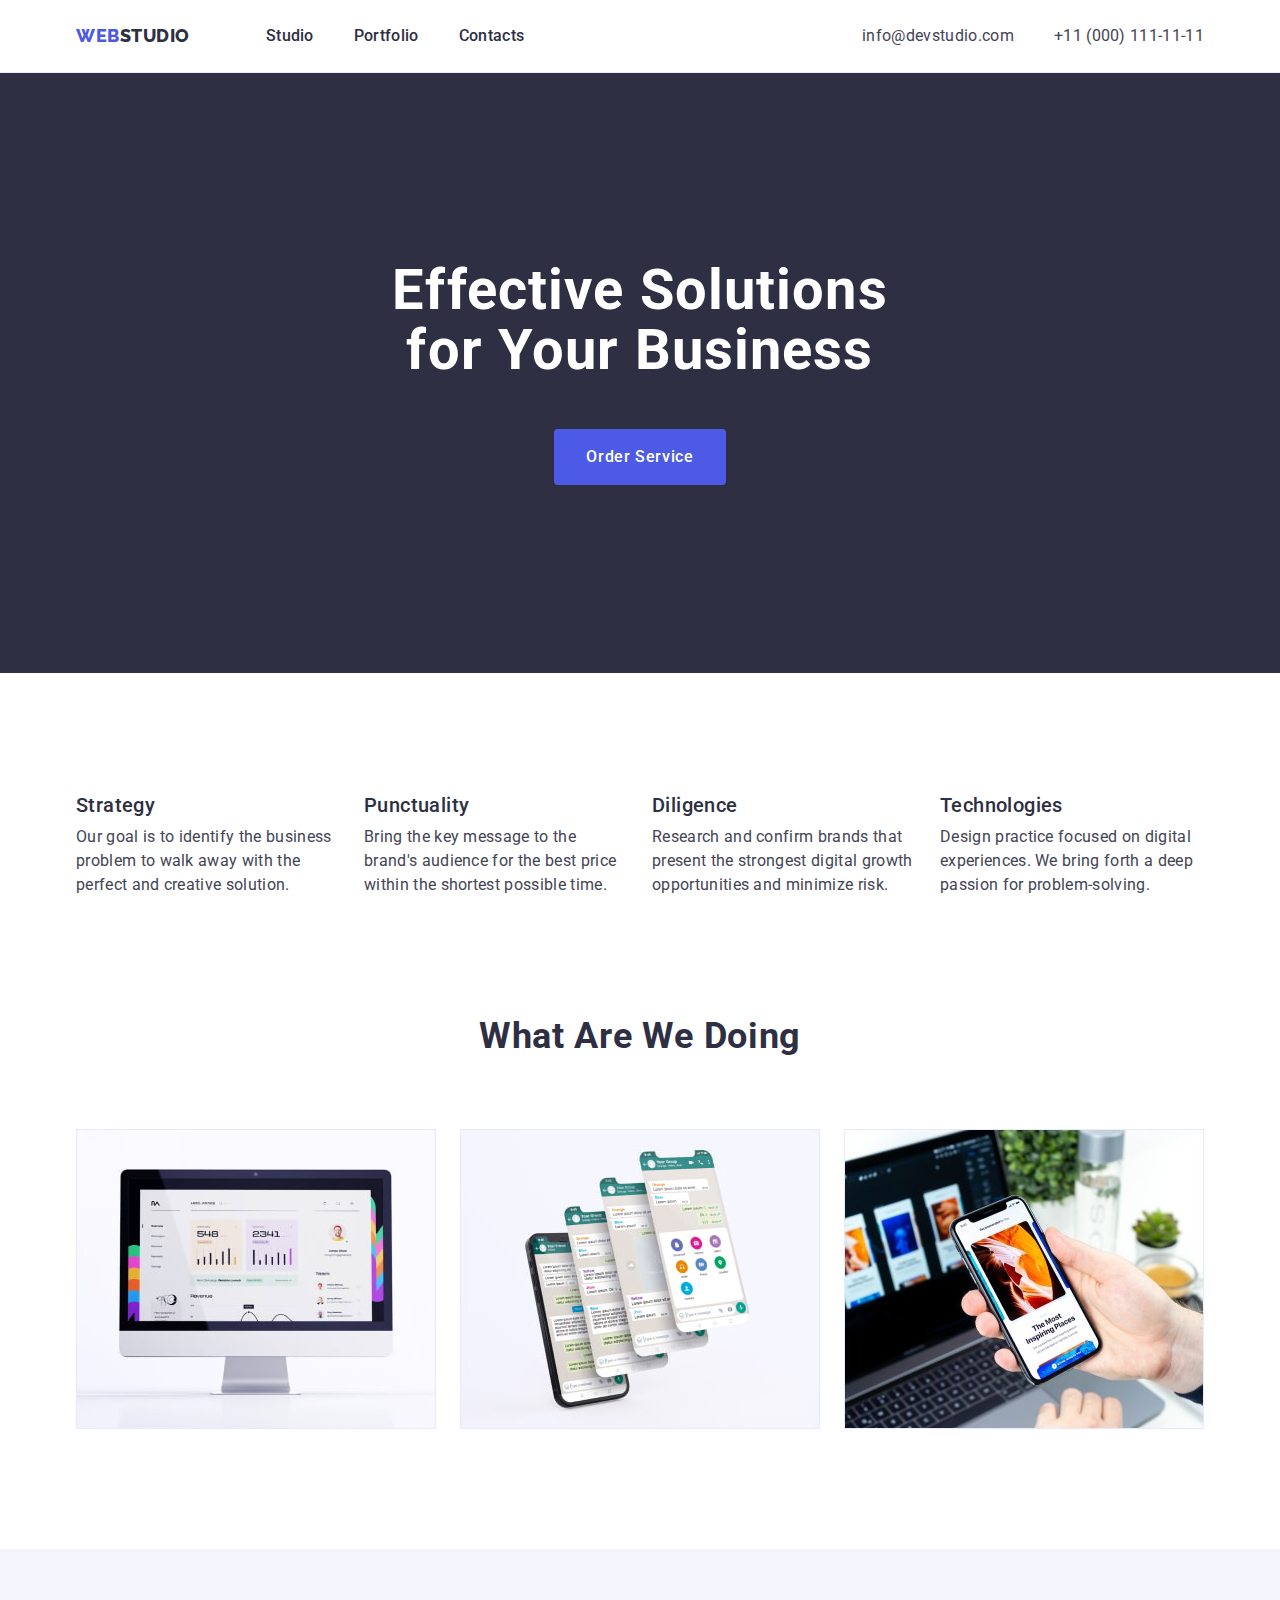
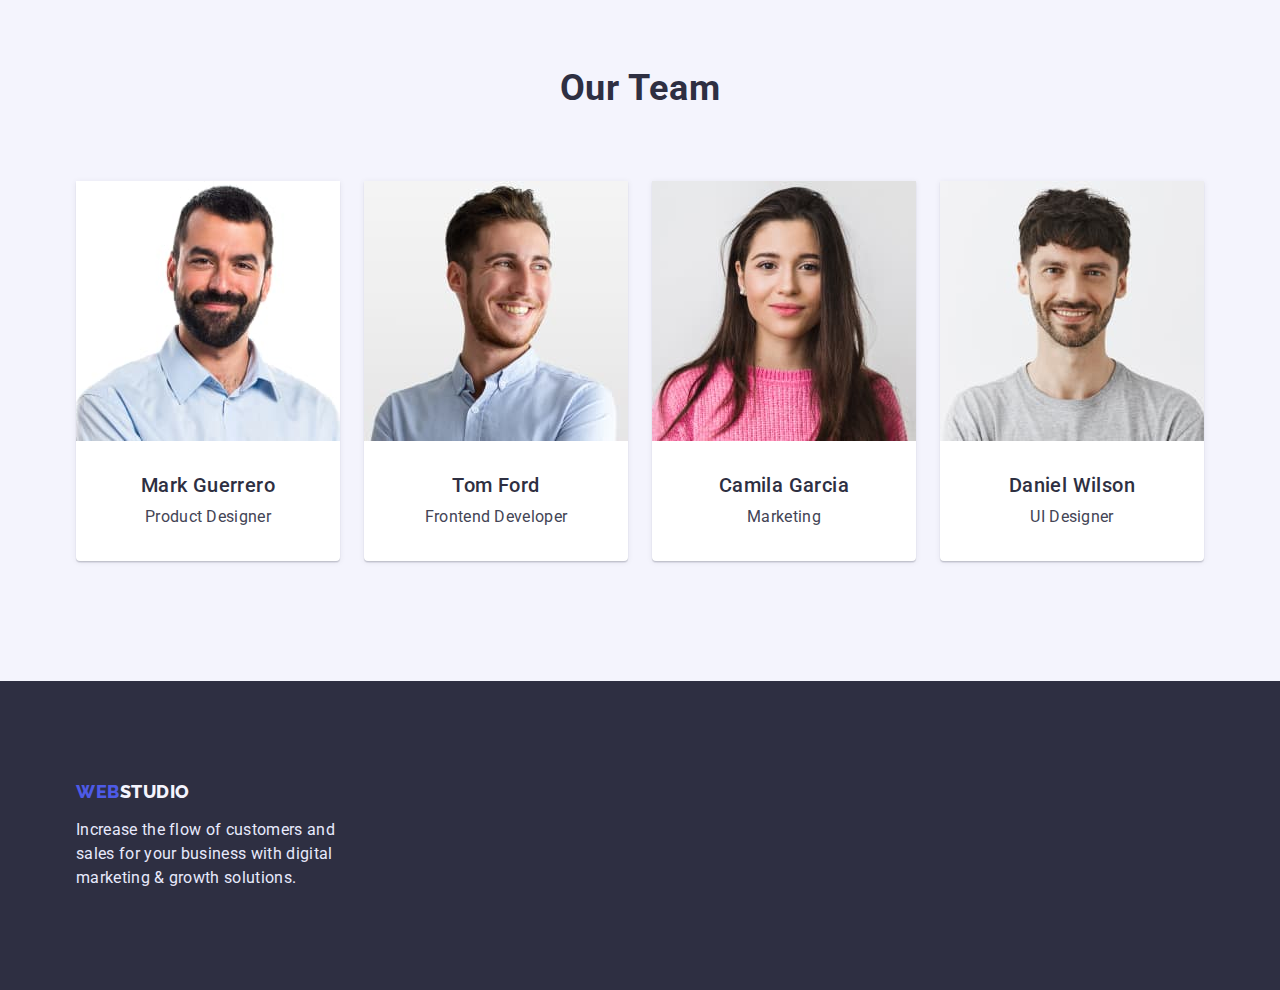
==== commit d8b418dc: "finish" ====
--- a/index.html
+++ b/index.html
@@ -15,32 +15,28 @@
     <link rel="stylesheet" href="./css/styles.css">
 </head>
 
-<body>
-    <div class="page">
-        <header>
-            <div class="header-page">
-                <div class="container header-container">
-                    <nav class="page-nav">
-                        <a class="logo link" href="">Web<span class="header-logo">Studio</span></a>
-                        <ul class="list menu">
-                            <li class="menu-nav"><a class="menu-link link " href="./index.html">Studio</a></li>
-                            <li class="menu-nav"><a class="menu-link link " href="./portfolio.html">Portfolio</a></li>
-                            <li class="menu-nav"><a class="menu-link link " href="">Contacts</a></li>
-                        </ul>
-                    </nav>
-                    <address class="contacts">
-                        <ul class="list menu-item">
-                            <li class="e-mail">
-                                <a class="contacts-menu link" href="mailto:info@devstudio.com">info@devstudio.com</a>
-                            </li>
-                            <li>
-                                <a class="contacts-menu link" href="tel:+110001111111">+11 (000) 111-11-11</a>
-                            </li>
-                        </ul>
-                    </address>
-                </div>
+<body>   
+        <header class="header-page">
+            <div class="container header-container">
+                <nav class="page-nav">
+                    <a class="logo link" href="">Web<span class="header-logo">Studio</span></a>
+                    <ul class="list menu">
+                        <li class="menu-nav"><a class="menu-link link " href="./index.html">Studio</a></li>
+                        <li class="menu-nav"><a class="menu-link link " href="./portfolio.html">Portfolio</a></li>
+                        <li class="menu-nav"><a class="menu-link link " href="">Contacts</a></li>
+                    </ul>
+                </nav>
+                <address class="contacts">
+                    <ul class="list menu-item">
+                        <li class="e-mail">
+                            <a class="contacts-menu link" href="mailto:info@devstudio.com">info@devstudio.com</a>
+                        </li>
+                        <li>
+                            <a class="contacts-menu link" href="tel:+110001111111">+11 (000) 111-11-11</a>
+                        </li>
+                    </ul>
+                </address>
             </div>
-        
         </header>
         <main>
             <!-- hero -->
@@ -144,10 +140,7 @@
                 <p class="fotter-text">
                     Increase the flow of customers and sales for your business with digital marketing & growth solutions.
                 </p>
-            </div>
-        
+            </div>   
         </footer>
-
-    </div>
     </body>
 </html>--- a/css/styles.css
+++ b/css/styles.css
@@ -37,7 +37,7 @@
     padding-right: 15px;
     
     /* border: 1px solid tomato; */
-    /* background-color: tomato; */
+    
 }
 
 /*==============header============= */
@@ -61,9 +61,6 @@
     display: flex;
     align-items: center;
     
-}
-.menu-nav:first-child {
-    margin-left: 76px;
 }
 
 .menu-nav {
@@ -82,6 +79,7 @@
     letter-spacing: 0.03em;
     text-transform: uppercase;
     color: var(--logo-color);
+    margin-right: 76px;
 }
 .header-logo {
     color:var(--secondary-color);
@@ -132,9 +130,7 @@
         color: var(--primary-text-color);
         
 }
-.page {
-    width: 1440px;
-}
+
 .hero-section {
     height: 600px;
     padding-top: 188px;
@@ -189,10 +185,6 @@
     gap: 24px;
 }
 
-.filter-btn-item {
-    /* width: calc((100% - 96px) / 5); */
-}
-
 .filter-btn-activ {
         font-family: inherit;
         font-weight:500;
@@ -317,8 +309,6 @@
 .projects-card-item {
     
     width: calc((100% - 48px) / 3);
-    padding-bottom: 32px;
-    /* border-style:none solid solid solid; */
 }
 
 .card-title {
@@ -359,11 +349,12 @@
     padding-top: 100px;
     padding-bottom: 100px;
 }
+
 .fotter-text {
     font-size: 16px;
     line-height: 1.5;
     letter-spacing: 0.02em;
     color: var(--fotter-text-color);
     width: 279px;
-    
+    margin-top: 16px;
 }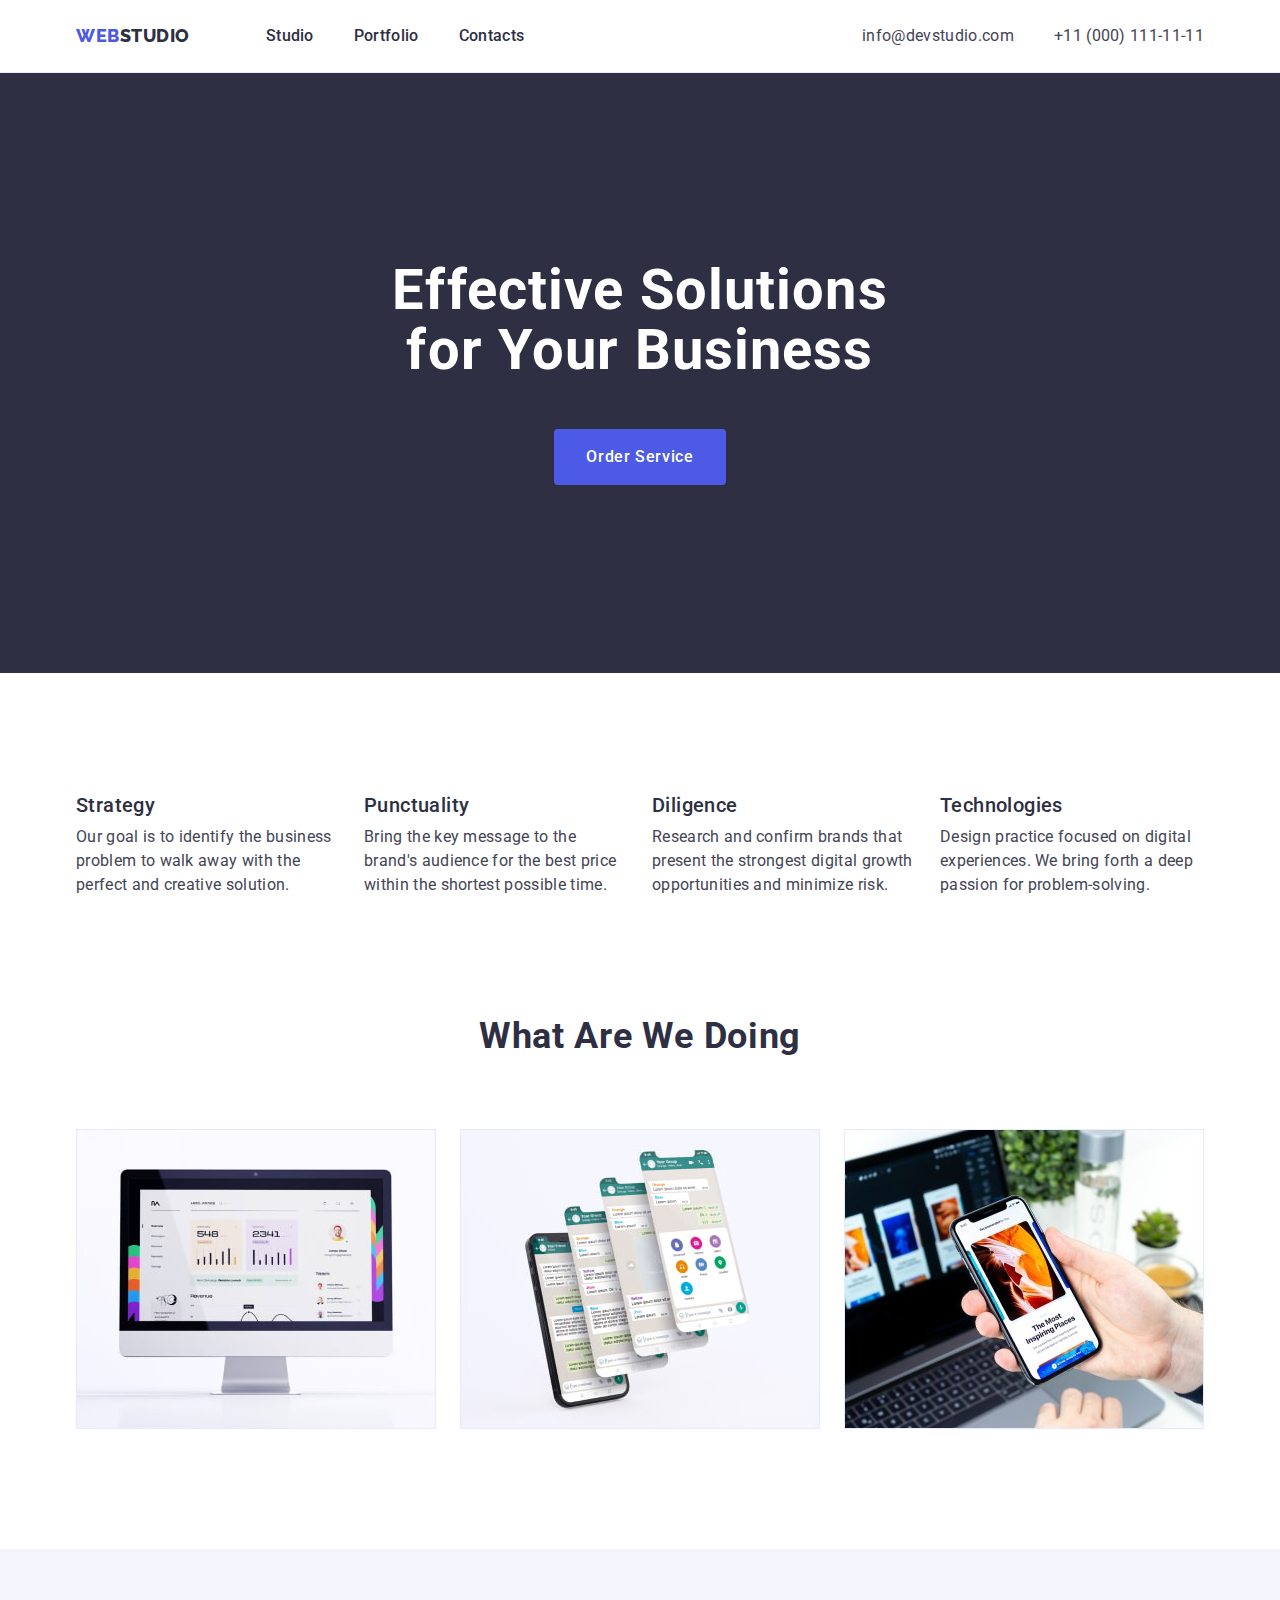
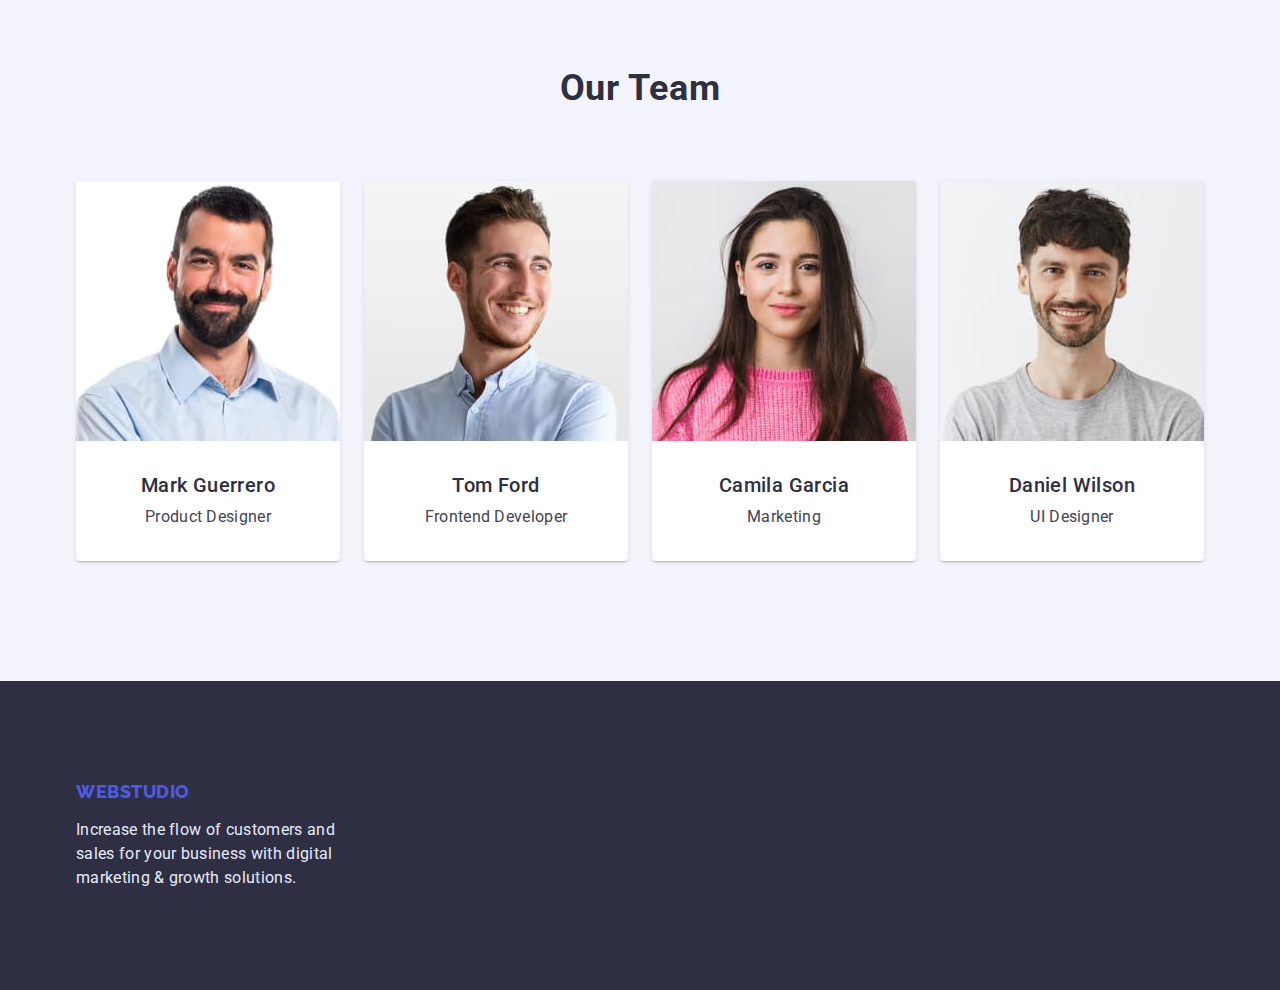
==== commit c04b8d30: "finish" ====
--- a/index.html
+++ b/index.html
@@ -134,13 +134,13 @@
             </section>
         </main>
         <!-- footer -->
-        <footer class="footer-color">
-            <div class="container  fotter-page">
-                <a class="logo link" href="./index.html">Web<span class="footter-logo">Studio</span></a>
+        <footer class="footer">
+            <div class="container">
+                <a class="logo link logo-footer" href="./index.html">Web<span class="footter-logo">Studio</span></a>
                 <p class="fotter-text">
                     Increase the flow of customers and sales for your business with digital marketing & growth solutions.
                 </p>
-            </div>   
+            </div>
         </footer>
     </body>
 </html>--- a/css/styles.css
+++ b/css/styles.css
@@ -339,16 +339,15 @@
 
 /*================= body ==============*/
 /* =======footer===== */
-.footer-color {
+.footer {
     background-color:var(--secondary-color);
-}
-.footter-logo {
+    padding-top: 100px;
+        padding-bottom: 100px;
+}
+.footer-logo {
     color: var(--footter-logo-color);
 }
-.fotter-page {
-    padding-top: 100px;
-    padding-bottom: 100px;
-}
+
 
 .fotter-text {
     font-size: 16px;
@@ -357,4 +356,7 @@
     color: var(--fotter-text-color);
     width: 279px;
     margin-top: 16px;
+}
+.logo-footer {
+    margin: 0;
 }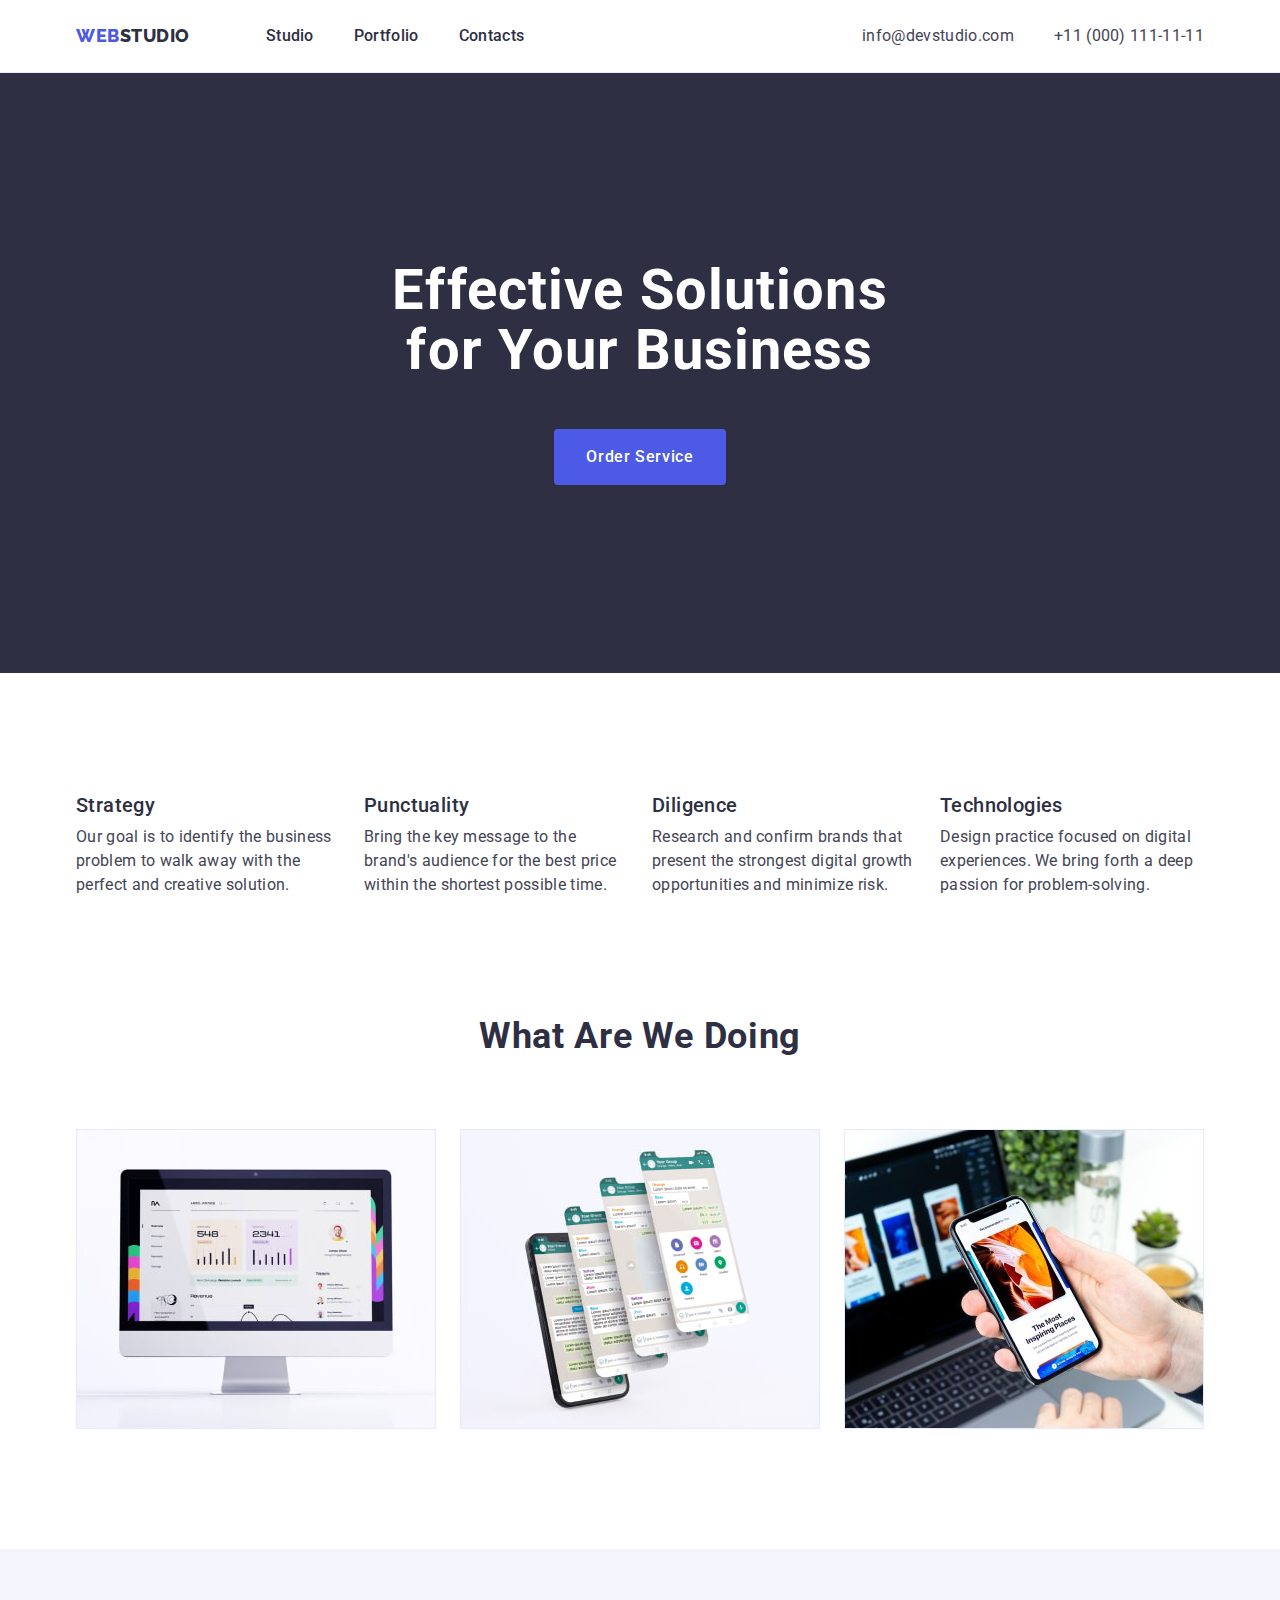
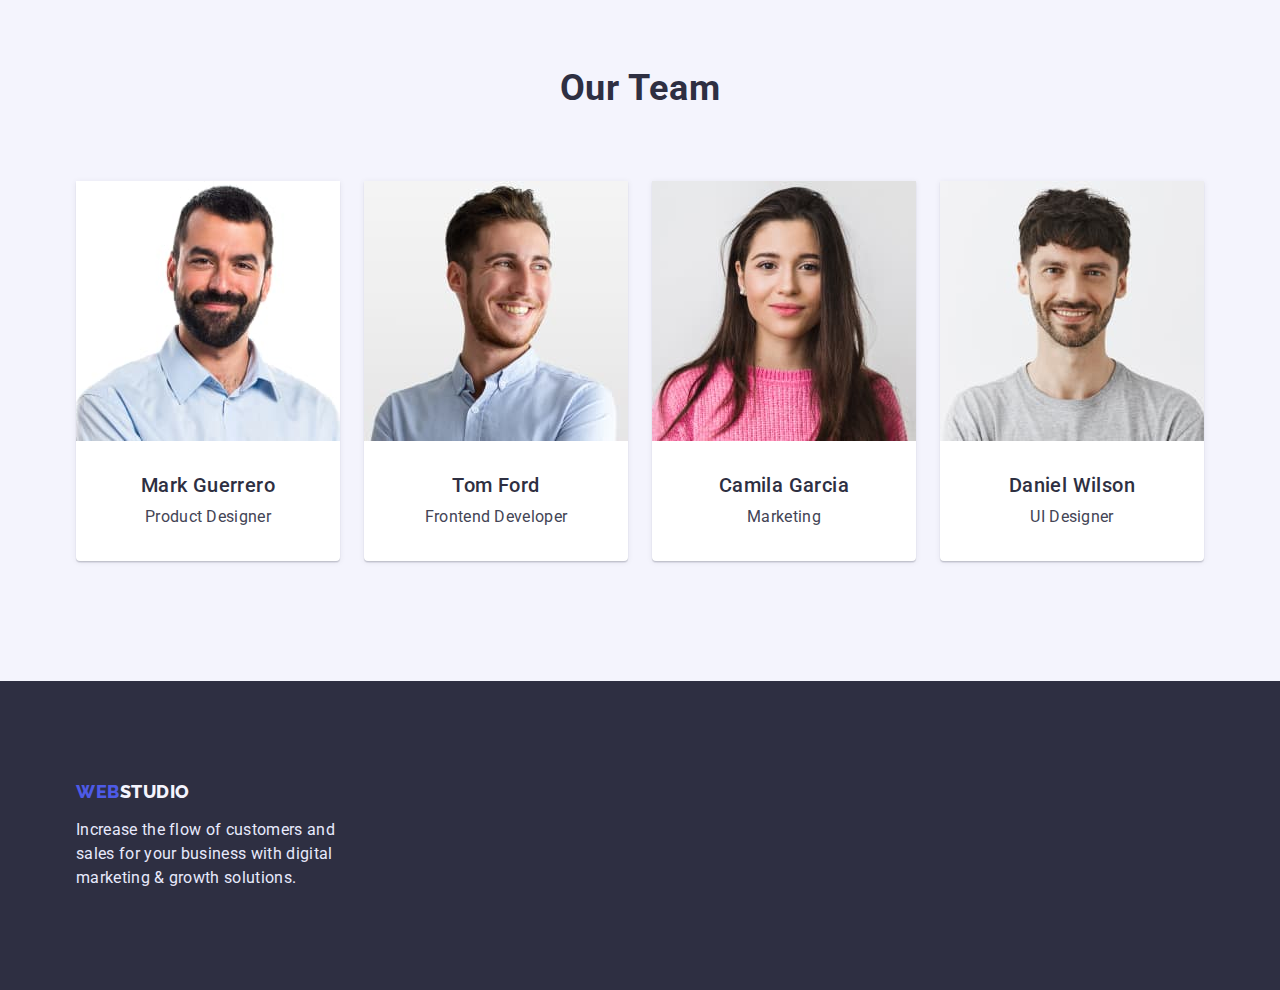
==== commit b9774636: "final" ====
--- a/index.html
+++ b/index.html
@@ -136,7 +136,7 @@
         <!-- footer -->
         <footer class="footer">
             <div class="container">
-                <a class="logo link logo-footer" href="./index.html">Web<span class="footter-logo">Studio</span></a>
+                <a class="logo link logo-footer" href="./index.html">Web<span class="footer-logo">Studio</span></a>
                 <p class="fotter-text">
                     Increase the flow of customers and sales for your business with digital marketing & growth solutions.
                 </p>
